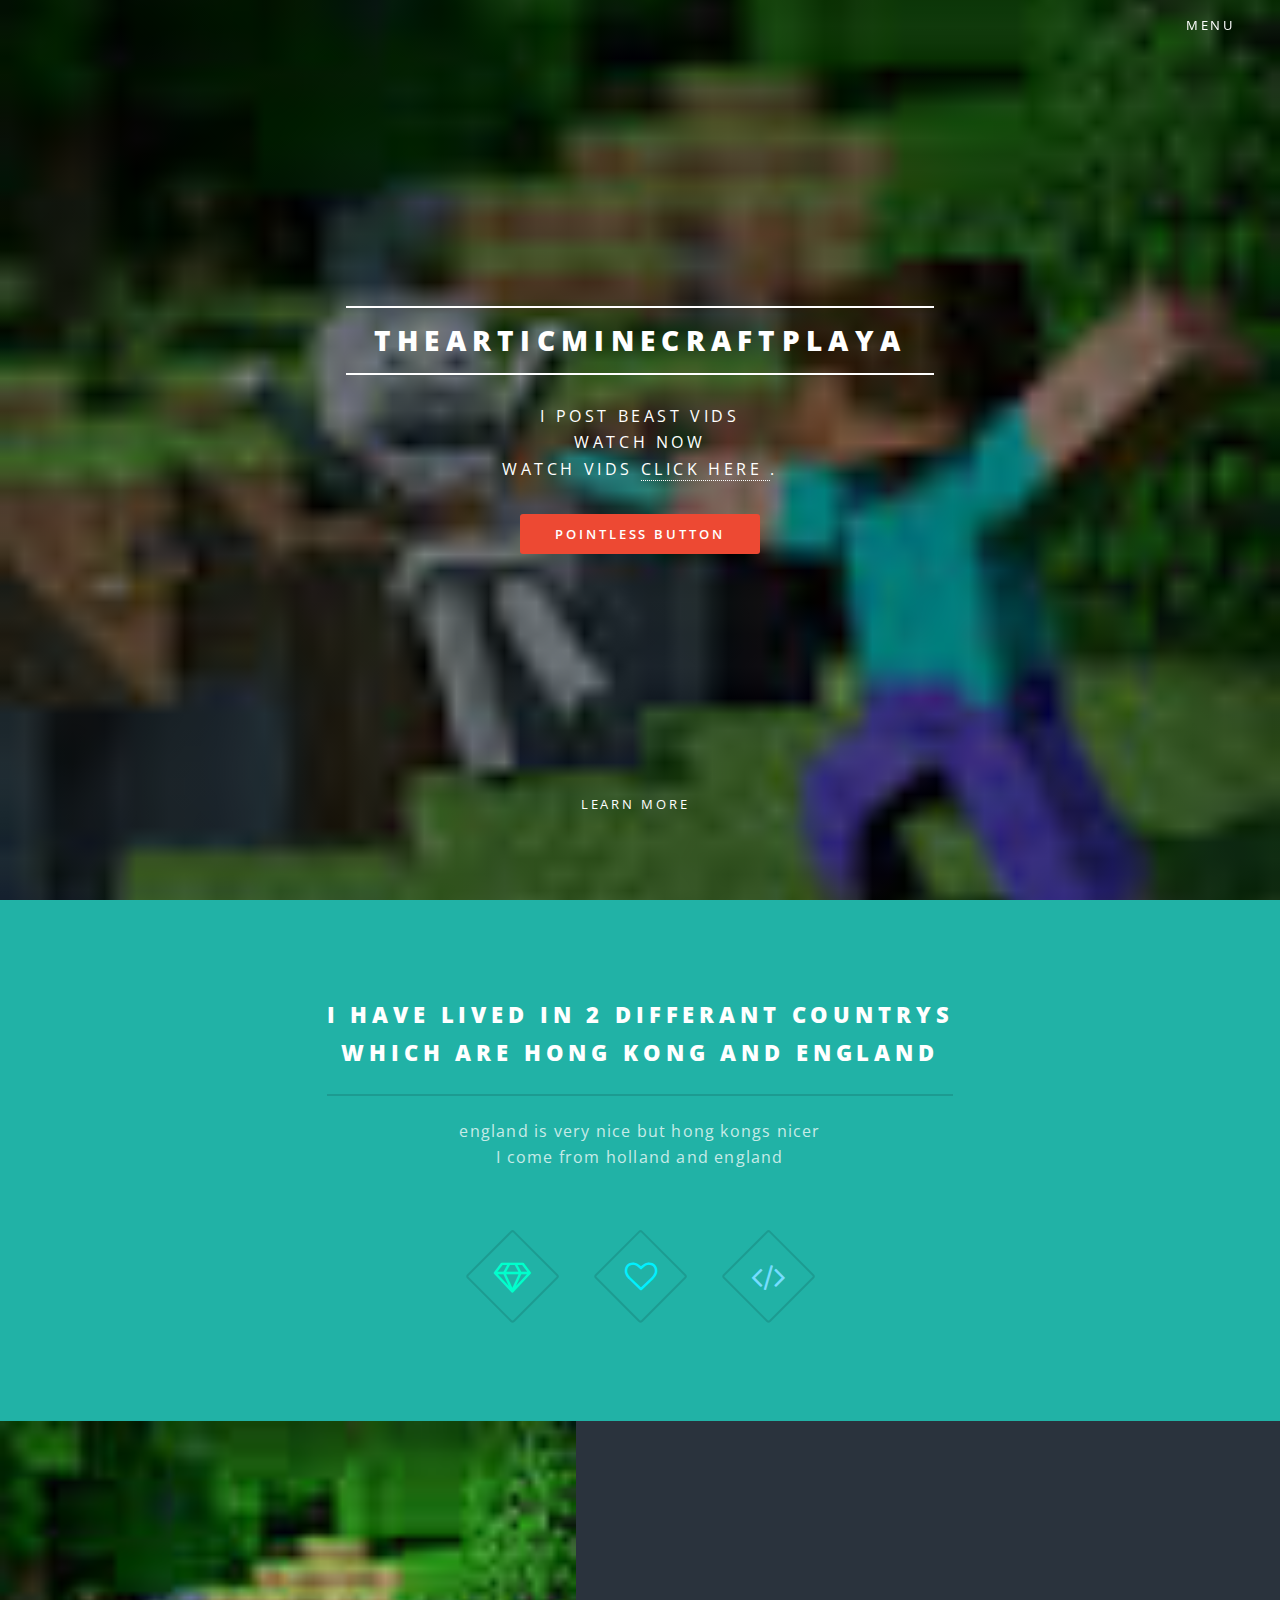
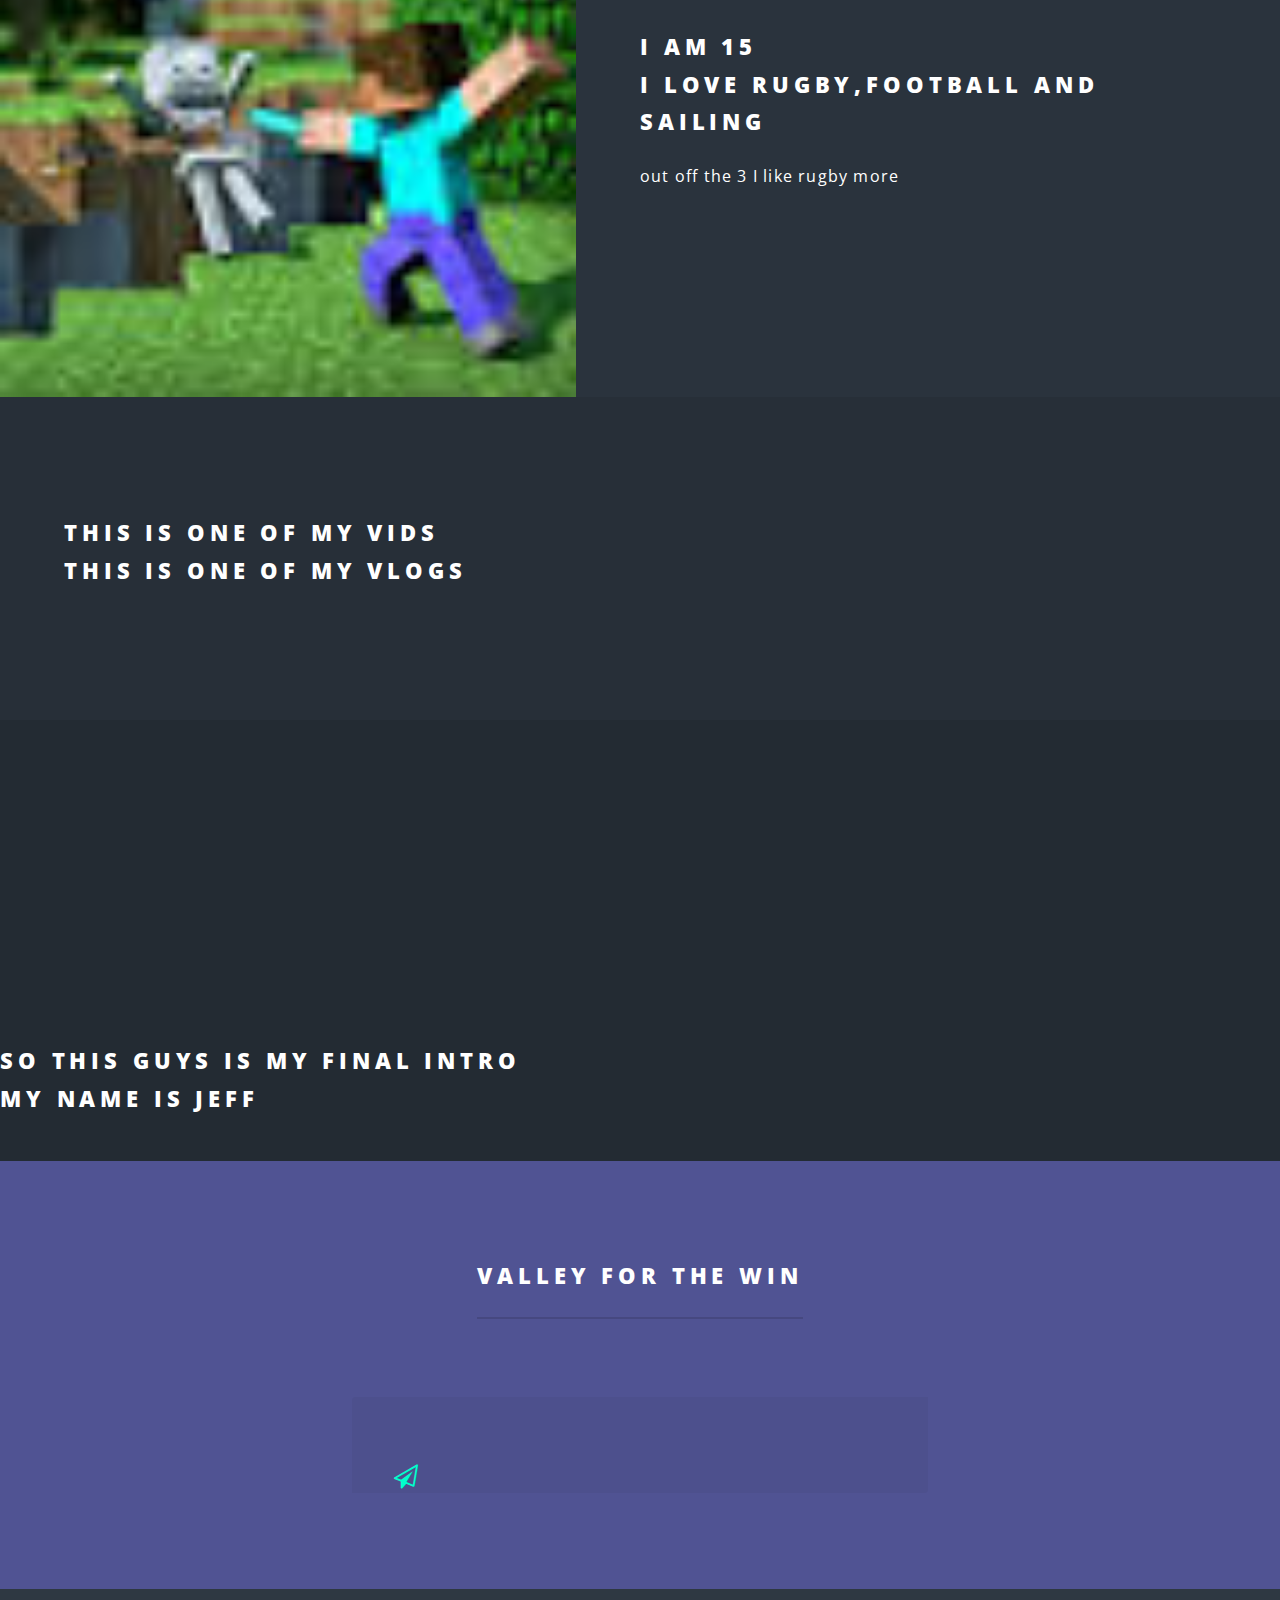
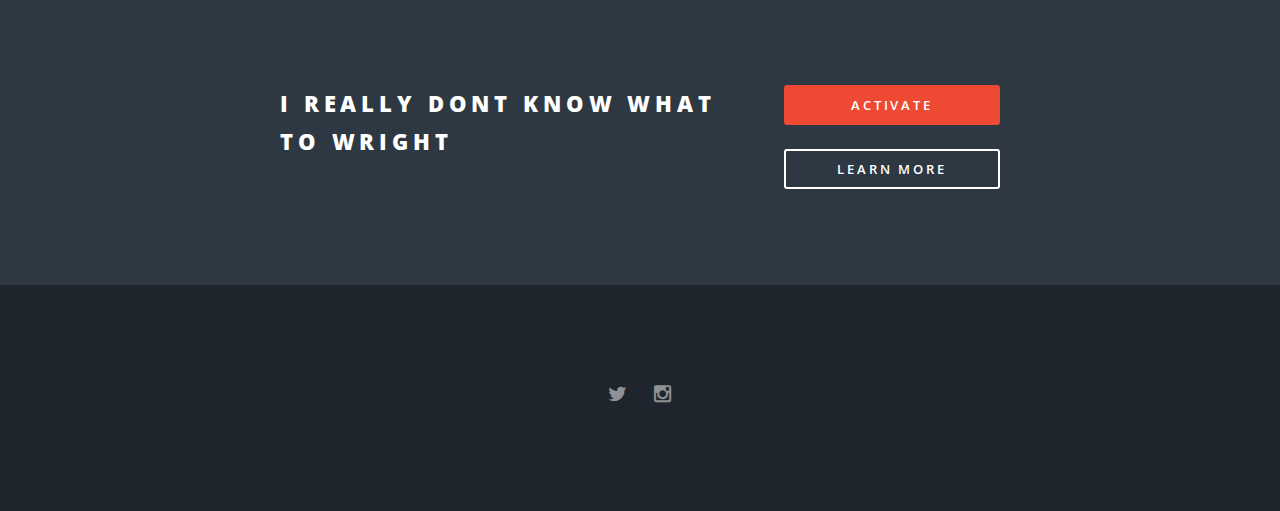
==== index.html @ 902ffef7 "link change" ====
<!DOCTYPE HTML>
<!--
	thearticminecraftplaya by will

-->
<html>
	<head>
		<title>thearticminecraftplaya</title>
		<meta charset="utf-8" />
		<meta name="viewport" content="width=device-width, initial-scale=1" />
		<!--[if lte IE 8]><script src="assets/js/ie/html5shiv.js"></script><![endif]-->
		<link rel="stylesheet" href="assets/css/main.css" />
		<!--[if lte IE 8]><link rel="stylesheet" href="assets/css/ie8.css" /><![endif]-->
		<!--[if lte IE 9]><link rel="stylesheet" href="assets/css/ie9.css" /><![endif]-->
	</head>
	<body class="landing">

		<!-- Page Wrapper -->
			<div id="page-wrapper">

				<!-- Header -->
					<header id="header" class="alt">
						<h1><a href="index.html">Spectral</a></h1>
						<nav id="nav">
							<ul>
								<li class="special">
									<a href="#menu" class="menuToggle"><span>Menu</span></a>
									<div id="menu">
										<ul>
											<li><a href="index.html">Home</a></li>
											<li><a href="generic.html">Generic</a></li>
											<li><a href="elements.html">Elements</a></li>
											<li><a href="#">Sign Up</a></li>
											<li><a href="#">Log In</a></li>
										</ul>
									</div>
								</li>
							</ul>
						</nav>
					</header>

				<!-- Banner -->
					<section id="banner">
						<div class="inner">
							<h2>thearticminecraftplaya</h2>
							<p>I post beast vids<br />
							watch now<br />
							watch vids <a href="https://www.youtube.com/channel/UCMGo0FbVNMgYN9sE5_bAZmQ">click here </a>.</p>
							<ul class="actions">
								<li><a href="#" class="button special">pointless button</a></li>
							</ul>
						</div>
						<a href="#one" class="more scrolly">Learn More</a>
					</section>

				<!-- One -->
					<section id="one" class="wrapper style1 special">
						<div class="inner">
							<header class="major">
								<h2>I have lived in 2 differant countrys<br />
								which are hong kong and england</h2>
								<p>england is very nice but hong kongs nicer <br />
								I come from holland and england</p>
							</header>
							<ul class="icons major">
								<li><span class="icon fa-diamond major style1"><span class="label">Lorem</span></span></li>
								<li><span class="icon fa-heart-o major style2"><span class="label">Ipsum</span></span></li>
								<li><span class="icon fa-code major style3"><span class="label">Dolor</span></span></li>
							</ul>
						</div>
					</section>

				<!-- Two -->
					<section id="two" class="wrapper alt style2">
						<section class="spotlight">
							<div class="image"><img src="images/pic06.jpg" alt="" /></div><div class="content">
								<h2>I am 15<br />
								I love rugby,football and sailing</h2>
								<p>out off the 3 I like rugby more</p>
						</section>
						<section class="spotlight">
							<div class="image"><iframe width="560" height="315" src="https://www.youtube.com/embed/Zq6g_BRCJaE" frameborder="0" allowfullscreen></iframe></div><div class="content">
								<h2> this is one of my vids<br />
							
								<p>this is one of my vlogs</p>
							</div>
						</section>
						<section class="spotlight">
							<div class="image"><iframe width="560" height="315" src="https://www.youtube.com/embed/wgyu66Uv4SI" frameborder="0" allowfullscreen></iframe>
								<h2>so this guys is my final intro<br />
							
								<p>my name is jeff</p>
							</div>
						</section>
					</section>

				<!-- Three -->
					<section id="three" class="wrapper style3 special">
						<div class="inner">
							<header class="major">
								<h2>valley for the win</h2>
								
							</header>
							<ul class="features">
								<li class="icon fa-paper-plane-o">
								
								</li>
							</ul>
						</div>
					</section>

				<!-- CTA -->
					<section id="cta" class="wrapper style4">
						<div class="inner">
							<header>
								<h2>I really dont know what to wright</h2>
								
							</header>
							<ul class="actions vertical">
								<li><a href="https://www.youtube.com/channel/UCMGo0FbVNMgYN9sE5_bAZmQ" class="button fit special">Activate</a></li>
								<li><a href="https://www.youtube.com/channel/UCMGo0FbVNMgYN9sE5_bAZmQ" class="button fit">Learn More</a></li>
							</ul>
						</div>
					</section>

				<!-- Footer -->
					<footer id="footer">
						<ul class="icons">
							<li><a href="https://twitter.com/tamp_william" class="icon fa-twitter"><span class="label">Twitter</span></a></li>
				
							<li><a href="https://instgram.com/willberney10" class="icon fa-instagram"><span class="label">Instagram</span></a></li>
						
						</ul>
						<ul class="copyright">
						
						</ul>
					</footer>

			</div>

		<!-- Scripts -->
			<script src="assets/js/jquery.min.js"></script>
			<script src="assets/js/jquery.scrollex.min.js"></script>
			<script src="assets/js/jquery.scrolly.min.js"></script>
			<script src="assets/js/skel.min.js"></script>
			<script src="assets/js/util.js"></script>
			<!--[if lte IE 8]><script src="assets/js/ie/respond.min.js"></script><![endif]-->
			<script src="assets/js/main.js"></script>

	</body>
</html>
---- assets/css/main.css ----
@import url(font-awesome.min.css);
@import url("http://fonts.googleapis.com/css?family=Open+Sans:400,400italic,600,600italic,800,800italic");

/*
	Spectral by HTML5 UP
	html5up.net | @n33co
	Free for personal and commercial use under the CCA 3.0 license (html5up.net/license)
*/

/* Reset */

	html, body, div, span, applet, object, iframe, h1, h2, h3, h4, h5, h6, p, blockquote, pre, a, abbr, acronym, address, big, cite, code, del, dfn, em, img, ins, kbd, q, s, samp, small, strike, strong, sub, sup, tt, var, b, u, i, center, dl, dt, dd, ol, ul, li, fieldset, form, label, legend, table, caption, tbody, tfoot, thead, tr, th, td, article, aside, canvas, details, embed, figure, figcaption, footer, header, hgroup, menu, nav, output, ruby, section, summary, time, mark, audio, video {
		margin: 0;
		padding: 0;
		border: 0;
		font-size: 100%;
		font: inherit;
		vertical-align: baseline;
	}

	article, aside, details, figcaption, figure, footer, header, hgroup, menu, nav, section {
		display: block;
	}

	body {
		line-height: 1;
	}

	ol, ul {
		list-style: none;
	}

	blockquote, q {
		quotes: none;
	}

	blockquote:before, blockquote:after, q:before, q:after {
		content: '';
		content: none;
	}

	table {
		border-collapse: collapse;
		border-spacing: 0;
	}

	body {
		-webkit-text-size-adjust: none;
	}

/* Box Model */

	*, *:before, *:after {
		-moz-box-sizing: border-box;
		-webkit-box-sizing: border-box;
		box-sizing: border-box;
	}

/* Grid */

	.row {
		border-bottom: solid 1px transparent;
		-moz-box-sizing: border-box;
		-webkit-box-sizing: border-box;
		box-sizing: border-box;
	}

	.row > * {
		float: left;
		-moz-box-sizing: border-box;
		-webkit-box-sizing: border-box;
		box-sizing: border-box;
	}

	.row:after, .row:before {
		content: '';
		display: block;
		clear: both;
		height: 0;
	}

	.row.uniform > * > :first-child {
		margin-top: 0;
	}

	.row.uniform > * > :last-child {
		margin-bottom: 0;
	}

	.row.\30 \25 > * {
		padding: 0 0 0 0em;
	}

	.row.\30 \25 {
		margin: 0 0 -1px 0em;
	}

	.row.uniform.\30 \25 > * {
		padding: 0em 0 0 0em;
	}

	.row.uniform.\30 \25 {
		margin: 0em 0 -1px 0em;
	}

	.row > * {
		padding: 0 0 0 1.5em;
	}

	.row {
		margin: 0 0 -1px -1.5em;
	}

	.row.uniform > * {
		padding: 1.5em 0 0 1.5em;
	}

	.row.uniform {
		margin: -1.5em 0 -1px -1.5em;
	}

	.row.\32 00\25 > * {
		padding: 0 0 0 3em;
	}

	.row.\32 00\25 {
		margin: 0 0 -1px -3em;
	}

	.row.uniform.\32 00\25 > * {
		padding: 3em 0 0 3em;
	}

	.row.uniform.\32 00\25 {
		margin: -3em 0 -1px -3em;
	}

	.row.\31 50\25 > * {
		padding: 0 0 0 2.25em;
	}

	.row.\31 50\25 {
		margin: 0 0 -1px -2.25em;
	}

	.row.uniform.\31 50\25 > * {
		padding: 2.25em 0 0 2.25em;
	}

	.row.uniform.\31 50\25 {
		margin: -2.25em 0 -1px -2.25em;
	}

	.row.\35 0\25 > * {
		padding: 0 0 0 0.75em;
	}

	.row.\35 0\25 {
		margin: 0 0 -1px -0.75em;
	}

	.row.uniform.\35 0\25 > * {
		padding: 0.75em 0 0 0.75em;
	}

	.row.uniform.\35 0\25 {
		margin: -0.75em 0 -1px -0.75em;
	}

	.row.\32 5\25 > * {
		padding: 0 0 0 0.375em;
	}

	.row.\32 5\25 {
		margin: 0 0 -1px -0.375em;
	}

	.row.uniform.\32 5\25 > * {
		padding: 0.375em 0 0 0.375em;
	}

	.row.uniform.\32 5\25 {
		margin: -0.375em 0 -1px -0.375em;
	}

	.\31 2u, .\31 2u\24 {
		width: 100%;
		clear: none;
		margin-left: 0;
	}

	.\31 1u, .\31 1u\24 {
		width: 91.6666666667%;
		clear: none;
		margin-left: 0;
	}

	.\31 0u, .\31 0u\24 {
		width: 83.3333333333%;
		clear: none;
		margin-left: 0;
	}

	.\39 u, .\39 u\24 {
		width: 75%;
		clear: none;
		margin-left: 0;
	}

	.\38 u, .\38 u\24 {
		width: 66.6666666667%;
		clear: none;
		margin-left: 0;
	}

	.\37 u, .\37 u\24 {
		width: 58.3333333333%;
		clear: none;
		margin-left: 0;
	}

	.\36 u, .\36 u\24 {
		width: 50%;
		clear: none;
		margin-left: 0;
	}

	.\35 u, .\35 u\24 {
		width: 41.6666666667%;
		clear: none;
		margin-left: 0;
	}

	.\34 u, .\34 u\24 {
		width: 33.3333333333%;
		clear: none;
		margin-left: 0;
	}

	.\33 u, .\33 u\24 {
		width: 25%;
		clear: none;
		margin-left: 0;
	}

	.\32 u, .\32 u\24 {
		width: 16.6666666667%;
		clear: none;
		margin-left: 0;
	}

	.\31 u, .\31 u\24 {
		width: 8.3333333333%;
		clear: none;
		margin-left: 0;
	}

	.\31 2u\24 + *,
	.\31 1u\24 + *,
	.\31 0u\24 + *,
	.\39 u\24 + *,
	.\38 u\24 + *,
	.\37 u\24 + *,
	.\36 u\24 + *,
	.\35 u\24 + *,
	.\34 u\24 + *,
	.\33 u\24 + *,
	.\32 u\24 + *,
	.\31 u\24 + * {
		clear: left;
	}

	.\-11u {
		margin-left: 91.66667%;
	}

	.\-10u {
		margin-left: 83.33333%;
	}

	.\-9u {
		margin-left: 75%;
	}

	.\-8u {
		margin-left: 66.66667%;
	}

	.\-7u {
		margin-left: 58.33333%;
	}

	.\-6u {
		margin-left: 50%;
	}

	.\-5u {
		margin-left: 41.66667%;
	}

	.\-4u {
		margin-left: 33.33333%;
	}

	.\-3u {
		margin-left: 25%;
	}

	.\-2u {
		margin-left: 16.66667%;
	}

	.\-1u {
		margin-left: 8.33333%;
	}

	@media screen and (max-width: 1680px) {

		.row > * {
			padding: 0 0 0 1.5em;
		}

		.row {
			margin: 0 0 -1px -1.5em;
		}

		.row.uniform > * {
			padding: 1.5em 0 0 1.5em;
		}

		.row.uniform {
			margin: -1.5em 0 -1px -1.5em;
		}

		.row.\32 00\25 > * {
			padding: 0 0 0 3em;
		}

		.row.\32 00\25 {
			margin: 0 0 -1px -3em;
		}

		.row.uniform.\32 00\25 > * {
			padding: 3em 0 0 3em;
		}

		.row.uniform.\32 00\25 {
			margin: -3em 0 -1px -3em;
		}

		.row.\31 50\25 > * {
			padding: 0 0 0 2.25em;
		}

		.row.\31 50\25 {
			margin: 0 0 -1px -2.25em;
		}

		.row.uniform.\31 50\25 > * {
			padding: 2.25em 0 0 2.25em;
		}

		.row.uniform.\31 50\25 {
			margin: -2.25em 0 -1px -2.25em;
		}

		.row.\35 0\25 > * {
			padding: 0 0 0 0.75em;
		}

		.row.\35 0\25 {
			margin: 0 0 -1px -0.75em;
		}

		.row.uniform.\35 0\25 > * {
			padding: 0.75em 0 0 0.75em;
		}

		.row.uniform.\35 0\25 {
			margin: -0.75em 0 -1px -0.75em;
		}

		.row.\32 5\25 > * {
			padding: 0 0 0 0.375em;
		}

		.row.\32 5\25 {
			margin: 0 0 -1px -0.375em;
		}

		.row.uniform.\32 5\25 > * {
			padding: 0.375em 0 0 0.375em;
		}

		.row.uniform.\32 5\25 {
			margin: -0.375em 0 -1px -0.375em;
		}

		.\31 2u\28xlarge\29, .\31 2u\24\28xlarge\29 {
			width: 100%;
			clear: none;
			margin-left: 0;
		}

		.\31 1u\28xlarge\29, .\31 1u\24\28xlarge\29 {
			width: 91.6666666667%;
			clear: none;
			margin-left: 0;
		}

		.\31 0u\28xlarge\29, .\31 0u\24\28xlarge\29 {
			width: 83.3333333333%;
			clear: none;
			margin-left: 0;
		}

		.\39 u\28xlarge\29, .\39 u\24\28xlarge\29 {
			width: 75%;
			clear: none;
			margin-left: 0;
		}

		.\38 u\28xlarge\29, .\38 u\24\28xlarge\29 {
			width: 66.6666666667%;
			clear: none;
			margin-left: 0;
		}

		.\37 u\28xlarge\29, .\37 u\24\28xlarge\29 {
			width: 58.3333333333%;
			clear: none;
			margin-left: 0;
		}

		.\36 u\28xlarge\29, .\36 u\24\28xlarge\29 {
			width: 50%;
			clear: none;
			margin-left: 0;
		}

		.\35 u\28xlarge\29, .\35 u\24\28xlarge\29 {
			width: 41.6666666667%;
			clear: none;
			margin-left: 0;
		}

		.\34 u\28xlarge\29, .\34 u\24\28xlarge\29 {
			width: 33.3333333333%;
			clear: none;
			margin-left: 0;
		}

		.\33 u\28xlarge\29, .\33 u\24\28xlarge\29 {
			width: 25%;
			clear: none;
			margin-left: 0;
		}

		.\32 u\28xlarge\29, .\32 u\24\28xlarge\29 {
			width: 16.6666666667%;
			clear: none;
			margin-left: 0;
		}

		.\31 u\28xlarge\29, .\31 u\24\28xlarge\29 {
			width: 8.3333333333%;
			clear: none;
			margin-left: 0;
		}

		.\31 2u\24\28xlarge\29 + *,
		.\31 1u\24\28xlarge\29 + *,
		.\31 0u\24\28xlarge\29 + *,
		.\39 u\24\28xlarge\29 + *,
		.\38 u\24\28xlarge\29 + *,
		.\37 u\24\28xlarge\29 + *,
		.\36 u\24\28xlarge\29 + *,
		.\35 u\24\28xlarge\29 + *,
		.\34 u\24\28xlarge\29 + *,
		.\33 u\24\28xlarge\29 + *,
		.\32 u\24\28xlarge\29 + *,
		.\31 u\24\28xlarge\29 + * {
			clear: left;
		}

		.\-11u\28xlarge\29 {
			margin-left: 91.66667%;
		}

		.\-10u\28xlarge\29 {
			margin-left: 83.33333%;
		}

		.\-9u\28xlarge\29 {
			margin-left: 75%;
		}

		.\-8u\28xlarge\29 {
			margin-left: 66.66667%;
		}

		.\-7u\28xlarge\29 {
			margin-left: 58.33333%;
		}

		.\-6u\28xlarge\29 {
			margin-left: 50%;
		}

		.\-5u\28xlarge\29 {
			margin-left: 41.66667%;
		}

		.\-4u\28xlarge\29 {
			margin-left: 33.33333%;
		}

		.\-3u\28xlarge\29 {
			margin-left: 25%;
		}

		.\-2u\28xlarge\29 {
			margin-left: 16.66667%;
		}

		.\-1u\28xlarge\29 {
			margin-left: 8.33333%;
		}

	}

	@media screen and (max-width: 1280px) {

		.row > * {
			padding: 0 0 0 1.5em;
		}

		.row {
			margin: 0 0 -1px -1.5em;
		}

		.row.uniform > * {
			padding: 1.5em 0 0 1.5em;
		}

		.row.uniform {
			margin: -1.5em 0 -1px -1.5em;
		}

		.row.\32 00\25 > * {
			padding: 0 0 0 3em;
		}

		.row.\32 00\25 {
			margin: 0 0 -1px -3em;
		}

		.row.uniform.\32 00\25 > * {
			padding: 3em 0 0 3em;
		}

		.row.uniform.\32 00\25 {
			margin: -3em 0 -1px -3em;
		}

		.row.\31 50\25 > * {
			padding: 0 0 0 2.25em;
		}

		.row.\31 50\25 {
			margin: 0 0 -1px -2.25em;
		}

		.row.uniform.\31 50\25 > * {
			padding: 2.25em 0 0 2.25em;
		}

		.row.uniform.\31 50\25 {
			margin: -2.25em 0 -1px -2.25em;
		}

		.row.\35 0\25 > * {
			padding: 0 0 0 0.75em;
		}

		.row.\35 0\25 {
			margin: 0 0 -1px -0.75em;
		}

		.row.uniform.\35 0\25 > * {
			padding: 0.75em 0 0 0.75em;
		}

		.row.uniform.\35 0\25 {
			margin: -0.75em 0 -1px -0.75em;
		}

		.row.\32 5\25 > * {
			padding: 0 0 0 0.375em;
		}

		.row.\32 5\25 {
			margin: 0 0 -1px -0.375em;
		}

		.row.uniform.\32 5\25 > * {
			padding: 0.375em 0 0 0.375em;
		}

		.row.uniform.\32 5\25 {
			margin: -0.375em 0 -1px -0.375em;
		}

		.\31 2u\28large\29, .\31 2u\24\28large\29 {
			width: 100%;
			clear: none;
			margin-left: 0;
		}

		.\31 1u\28large\29, .\31 1u\24\28large\29 {
			width: 91.6666666667%;
			clear: none;
			margin-left: 0;
		}

		.\31 0u\28large\29, .\31 0u\24\28large\29 {
			width: 83.3333333333%;
			clear: none;
			margin-left: 0;
		}

		.\39 u\28large\29, .\39 u\24\28large\29 {
			width: 75%;
			clear: none;
			margin-left: 0;
		}

		.\38 u\28large\29, .\38 u\24\28large\29 {
			width: 66.6666666667%;
			clear: none;
			margin-left: 0;
		}

		.\37 u\28large\29, .\37 u\24\28large\29 {
			width: 58.3333333333%;
			clear: none;
			margin-left: 0;
		}

		.\36 u\28large\29, .\36 u\24\28large\29 {
			width: 50%;
			clear: none;
			margin-left: 0;
		}

		.\35 u\28large\29, .\35 u\24\28large\29 {
			width: 41.6666666667%;
			clear: none;
			margin-left: 0;
		}

		.\34 u\28large\29, .\34 u\24\28large\29 {
			width: 33.3333333333%;
			clear: none;
			margin-left: 0;
		}

		.\33 u\28large\29, .\33 u\24\28large\29 {
			width: 25%;
			clear: none;
			margin-left: 0;
		}

		.\32 u\28large\29, .\32 u\24\28large\29 {
			width: 16.6666666667%;
			clear: none;
			margin-left: 0;
		}

		.\31 u\28large\29, .\31 u\24\28large\29 {
			width: 8.3333333333%;
			clear: none;
			margin-left: 0;
		}

		.\31 2u\24\28large\29 + *,
		.\31 1u\24\28large\29 + *,
		.\31 0u\24\28large\29 + *,
		.\39 u\24\28large\29 + *,
		.\38 u\24\28large\29 + *,
		.\37 u\24\28large\29 + *,
		.\36 u\24\28large\29 + *,
		.\35 u\24\28large\29 + *,
		.\34 u\24\28large\29 + *,
		.\33 u\24\28large\29 + *,
		.\32 u\24\28large\29 + *,
		.\31 u\24\28large\29 + * {
			clear: left;
		}

		.\-11u\28large\29 {
			margin-left: 91.66667%;
		}

		.\-10u\28large\29 {
			margin-left: 83.33333%;
		}

		.\-9u\28large\29 {
			margin-left: 75%;
		}

		.\-8u\28large\29 {
			margin-left: 66.66667%;
		}

		.\-7u\28large\29 {
			margin-left: 58.33333%;
		}

		.\-6u\28large\29 {
			margin-left: 50%;
		}

		.\-5u\28large\29 {
			margin-left: 41.66667%;
		}

		.\-4u\28large\29 {
			margin-left: 33.33333%;
		}

		.\-3u\28large\29 {
			margin-left: 25%;
		}

		.\-2u\28large\29 {
			margin-left: 16.66667%;
		}

		.\-1u\28large\29 {
			margin-left: 8.33333%;
		}

	}

	@media screen and (max-width: 980px) {

		.row > * {
			padding: 0 0 0 1.5em;
		}

		.row {
			margin: 0 0 -1px -1.5em;
		}

		.row.uniform > * {
			padding: 1.5em 0 0 1.5em;
		}

		.row.uniform {
			margin: -1.5em 0 -1px -1.5em;
		}

		.row.\32 00\25 > * {
			padding: 0 0 0 3em;
		}

		.row.\32 00\25 {
			margin: 0 0 -1px -3em;
		}

		.row.uniform.\32 00\25 > * {
			padding: 3em 0 0 3em;
		}

		.row.uniform.\32 00\25 {
			margin: -3em 0 -1px -3em;
		}

		.row.\31 50\25 > * {
			padding: 0 0 0 2.25em;
		}

		.row.\31 50\25 {
			margin: 0 0 -1px -2.25em;
		}

		.row.uniform.\31 50\25 > * {
			padding: 2.25em 0 0 2.25em;
		}

		.row.uniform.\31 50\25 {
			margin: -2.25em 0 -1px -2.25em;
		}

		.row.\35 0\25 > * {
			padding: 0 0 0 0.75em;
		}

		.row.\35 0\25 {
			margin: 0 0 -1px -0.75em;
		}

		.row.uniform.\35 0\25 > * {
			padding: 0.75em 0 0 0.75em;
		}

		.row.uniform.\35 0\25 {
			margin: -0.75em 0 -1px -0.75em;
		}

		.row.\32 5\25 > * {
			padding: 0 0 0 0.375em;
		}

		.row.\32 5\25 {
			margin: 0 0 -1px -0.375em;
		}

		.row.uniform.\32 5\25 > * {
			padding: 0.375em 0 0 0.375em;
		}

		.row.uniform.\32 5\25 {
			margin: -0.375em 0 -1px -0.375em;
		}

		.\31 2u\28medium\29, .\31 2u\24\28medium\29 {
			width: 100%;
			clear: none;
			margin-left: 0;
		}

		.\31 1u\28medium\29, .\31 1u\24\28medium\29 {
			width: 91.6666666667%;
			clear: none;
			margin-left: 0;
		}

		.\31 0u\28medium\29, .\31 0u\24\28medium\29 {
			width: 83.3333333333%;
			clear: none;
			margin-left: 0;
		}

		.\39 u\28medium\29, .\39 u\24\28medium\29 {
			width: 75%;
			clear: none;
			margin-left: 0;
		}

		.\38 u\28medium\29, .\38 u\24\28medium\29 {
			width: 66.6666666667%;
			clear: none;
			margin-left: 0;
		}

		.\37 u\28medium\29, .\37 u\24\28medium\29 {
			width: 58.3333333333%;
			clear: none;
			margin-left: 0;
		}

		.\36 u\28medium\29, .\36 u\24\28medium\29 {
			width: 50%;
			clear: none;
			margin-left: 0;
		}

		.\35 u\28medium\29, .\35 u\24\28medium\29 {
			width: 41.6666666667%;
			clear: none;
			margin-left: 0;
		}

		.\34 u\28medium\29, .\34 u\24\28medium\29 {
			width: 33.3333333333%;
			clear: none;
			margin-left: 0;
		}

		.\33 u\28medium\29, .\33 u\24\28medium\29 {
			width: 25%;
			clear: none;
			margin-left: 0;
		}

		.\32 u\28medium\29, .\32 u\24\28medium\29 {
			width: 16.6666666667%;
			clear: none;
			margin-left: 0;
		}

		.\31 u\28medium\29, .\31 u\24\28medium\29 {
			width: 8.3333333333%;
			clear: none;
			margin-left: 0;
		}

		.\31 2u\24\28medium\29 + *,
		.\31 1u\24\28medium\29 + *,
		.\31 0u\24\28medium\29 + *,
		.\39 u\24\28medium\29 + *,
		.\38 u\24\28medium\29 + *,
		.\37 u\24\28medium\29 + *,
		.\36 u\24\28medium\29 + *,
		.\35 u\24\28medium\29 + *,
		.\34 u\24\28medium\29 + *,
		.\33 u\24\28medium\29 + *,
		.\32 u\24\28medium\29 + *,
		.\31 u\24\28medium\29 + * {
			clear: left;
		}

		.\-11u\28medium\29 {
			margin-left: 91.66667%;
		}

		.\-10u\28medium\29 {
			margin-left: 83.33333%;
		}

		.\-9u\28medium\29 {
			margin-left: 75%;
		}

		.\-8u\28medium\29 {
			margin-left: 66.66667%;
		}

		.\-7u\28medium\29 {
			margin-left: 58.33333%;
		}

		.\-6u\28medium\29 {
			margin-left: 50%;
		}

		.\-5u\28medium\29 {
			margin-left: 41.66667%;
		}

		.\-4u\28medium\29 {
			margin-left: 33.33333%;
		}

		.\-3u\28medium\29 {
			margin-left: 25%;
		}

		.\-2u\28medium\29 {
			margin-left: 16.66667%;
		}

		.\-1u\28medium\29 {
			margin-left: 8.33333%;
		}

	}

	@media screen and (max-width: 736px) {

		.row > * {
			padding: 0 0 0 1.5em;
		}

		.row {
			margin: 0 0 -1px -1.5em;
		}

		.row.uniform > * {
			padding: 1.5em 0 0 1.5em;
		}

		.row.uniform {
			margin: -1.5em 0 -1px -1.5em;
		}

		.row.\32 00\25 > * {
			padding: 0 0 0 3em;
		}

		.row.\32 00\25 {
			margin: 0 0 -1px -3em;
		}

		.row.uniform.\32 00\25 > * {
			padding: 3em 0 0 3em;
		}

		.row.uniform.\32 00\25 {
			margin: -3em 0 -1px -3em;
		}

		.row.\31 50\25 > * {
			padding: 0 0 0 2.25em;
		}

		.row.\31 50\25 {
			margin: 0 0 -1px -2.25em;
		}

		.row.uniform.\31 50\25 > * {
			padding: 2.25em 0 0 2.25em;
		}

		.row.uniform.\31 50\25 {
			margin: -2.25em 0 -1px -2.25em;
		}

		.row.\35 0\25 > * {
			padding: 0 0 0 0.75em;
		}

		.row.\35 0\25 {
			margin: 0 0 -1px -0.75em;
		}

		.row.uniform.\35 0\25 > * {
			padding: 0.75em 0 0 0.75em;
		}

		.row.uniform.\35 0\25 {
			margin: -0.75em 0 -1px -0.75em;
		}

		.row.\32 5\25 > * {
			padding: 0 0 0 0.375em;
		}

		.row.\32 5\25 {
			margin: 0 0 -1px -0.375em;
		}

		.row.uniform.\32 5\25 > * {
			padding: 0.375em 0 0 0.375em;
		}

		.row.uniform.\32 5\25 {
			margin: -0.375em 0 -1px -0.375em;
		}

		.\31 2u\28small\29, .\31 2u\24\28small\29 {
			width: 100%;
			clear: none;
			margin-left: 0;
		}

		.\31 1u\28small\29, .\31 1u\24\28small\29 {
			width: 91.6666666667%;
			clear: none;
			margin-left: 0;
		}

		.\31 0u\28small\29, .\31 0u\24\28small\29 {
			width: 83.3333333333%;
			clear: none;
			margin-left: 0;
		}

		.\39 u\28small\29, .\39 u\24\28small\29 {
			width: 75%;
			clear: none;
			margin-left: 0;
		}

		.\38 u\28small\29, .\38 u\24\28small\29 {
			width: 66.6666666667%;
			clear: none;
			margin-left: 0;
		}

		.\37 u\28small\29, .\37 u\24\28small\29 {
			width: 58.3333333333%;
			clear: none;
			margin-left: 0;
		}

		.\36 u\28small\29, .\36 u\24\28small\29 {
			width: 50%;
			clear: none;
			margin-left: 0;
		}

		.\35 u\28small\29, .\35 u\24\28small\29 {
			width: 41.6666666667%;
			clear: none;
			margin-left: 0;
		}

		.\34 u\28small\29, .\34 u\24\28small\29 {
			width: 33.3333333333%;
			clear: none;
			margin-left: 0;
		}

		.\33 u\28small\29, .\33 u\24\28small\29 {
			width: 25%;
			clear: none;
			margin-left: 0;
		}

		.\32 u\28small\29, .\32 u\24\28small\29 {
			width: 16.6666666667%;
			clear: none;
			margin-left: 0;
		}

		.\31 u\28small\29, .\31 u\24\28small\29 {
			width: 8.3333333333%;
			clear: none;
			margin-left: 0;
		}

		.\31 2u\24\28small\29 + *,
		.\31 1u\24\28small\29 + *,
		.\31 0u\24\28small\29 + *,
		.\39 u\24\28small\29 + *,
		.\38 u\24\28small\29 + *,
		.\37 u\24\28small\29 + *,
		.\36 u\24\28small\29 + *,
		.\35 u\24\28small\29 + *,
		.\34 u\24\28small\29 + *,
		.\33 u\24\28small\29 + *,
		.\32 u\24\28small\29 + *,
		.\31 u\24\28small\29 + * {
			clear: left;
		}

		.\-11u\28small\29 {
			margin-left: 91.66667%;
		}

		.\-10u\28small\29 {
			margin-left: 83.33333%;
		}

		.\-9u\28small\29 {
			margin-left: 75%;
		}

		.\-8u\28small\29 {
			margin-left: 66.66667%;
		}

		.\-7u\28small\29 {
			margin-left: 58.33333%;
		}

		.\-6u\28small\29 {
			margin-left: 50%;
		}

		.\-5u\28small\29 {
			margin-left: 41.66667%;
		}

		.\-4u\28small\29 {
			margin-left: 33.33333%;
		}

		.\-3u\28small\29 {
			margin-left: 25%;
		}

		.\-2u\28small\29 {
			margin-left: 16.66667%;
		}

		.\-1u\28small\29 {
			margin-left: 8.33333%;
		}

	}

	@media screen and (max-width: 480px) {

		.row > * {
			padding: 0 0 0 1.5em;
		}

		.row {
			margin: 0 0 -1px -1.5em;
		}

		.row.uniform > * {
			padding: 1.5em 0 0 1.5em;
		}

		.row.uniform {
			margin: -1.5em 0 -1px -1.5em;
		}

		.row.\32 00\25 > * {
			padding: 0 0 0 3em;
		}

		.row.\32 00\25 {
			margin: 0 0 -1px -3em;
		}

		.row.uniform.\32 00\25 > * {
			padding: 3em 0 0 3em;
		}

		.row.uniform.\32 00\25 {
			margin: -3em 0 -1px -3em;
		}

		.row.\31 50\25 > * {
			padding: 0 0 0 2.25em;
		}

		.row.\31 50\25 {
			margin: 0 0 -1px -2.25em;
		}

		.row.uniform.\31 50\25 > * {
			padding: 2.25em 0 0 2.25em;
		}

		.row.uniform.\31 50\25 {
			margin: -2.25em 0 -1px -2.25em;
		}

		.row.\35 0\25 > * {
			padding: 0 0 0 0.75em;
		}

		.row.\35 0\25 {
			margin: 0 0 -1px -0.75em;
		}

		.row.uniform.\35 0\25 > * {
			padding: 0.75em 0 0 0.75em;
		}

		.row.uniform.\35 0\25 {
			margin: -0.75em 0 -1px -0.75em;
		}

		.row.\32 5\25 > * {
			padding: 0 0 0 0.375em;
		}

		.row.\32 5\25 {
			margin: 0 0 -1px -0.375em;
		}

		.row.uniform.\32 5\25 > * {
			padding: 0.375em 0 0 0.375em;
		}

		.row.uniform.\32 5\25 {
			margin: -0.375em 0 -1px -0.375em;
		}

		.\31 2u\28xsmall\29, .\31 2u\24\28xsmall\29 {
			width: 100%;
			clear: none;
			margin-left: 0;
		}

		.\31 1u\28xsmall\29, .\31 1u\24\28xsmall\29 {
			width: 91.6666666667%;
			clear: none;
			margin-left: 0;
		}

		.\31 0u\28xsmall\29, .\31 0u\24\28xsmall\29 {
			width: 83.3333333333%;
			clear: none;
			margin-left: 0;
		}

		.\39 u\28xsmall\29, .\39 u\24\28xsmall\29 {
			width: 75%;
			clear: none;
			margin-left: 0;
		}

		.\38 u\28xsmall\29, .\38 u\24\28xsmall\29 {
			width: 66.6666666667%;
			clear: none;
			margin-left: 0;
		}

		.\37 u\28xsmall\29, .\37 u\24\28xsmall\29 {
			width: 58.3333333333%;
			clear: none;
			margin-left: 0;
		}

		.\36 u\28xsmall\29, .\36 u\24\28xsmall\29 {
			width: 50%;
			clear: none;
			margin-left: 0;
		}

		.\35 u\28xsmall\29, .\35 u\24\28xsmall\29 {
			width: 41.6666666667%;
			clear: none;
			margin-left: 0;
		}

		.\34 u\28xsmall\29, .\34 u\24\28xsmall\29 {
			width: 33.3333333333%;
			clear: none;
			margin-left: 0;
		}

		.\33 u\28xsmall\29, .\33 u\24\28xsmall\29 {
			width: 25%;
			clear: none;
			margin-left: 0;
		}

		.\32 u\28xsmall\29, .\32 u\24\28xsmall\29 {
			width: 16.6666666667%;
			clear: none;
			margin-left: 0;
		}

		.\31 u\28xsmall\29, .\31 u\24\28xsmall\29 {
			width: 8.3333333333%;
			clear: none;
			margin-left: 0;
		}

		.\31 2u\24\28xsmall\29 + *,
		.\31 1u\24\28xsmall\29 + *,
		.\31 0u\24\28xsmall\29 + *,
		.\39 u\24\28xsmall\29 + *,
		.\38 u\24\28xsmall\29 + *,
		.\37 u\24\28xsmall\29 + *,
		.\36 u\24\28xsmall\29 + *,
		.\35 u\24\28xsmall\29 + *,
		.\34 u\24\28xsmall\29 + *,
		.\33 u\24\28xsmall\29 + *,
		.\32 u\24\28xsmall\29 + *,
		.\31 u\24\28xsmall\29 + * {
			clear: left;
		}

		.\-11u\28xsmall\29 {
			margin-left: 91.66667%;
		}

		.\-10u\28xsmall\29 {
			margin-left: 83.33333%;
		}

		.\-9u\28xsmall\29 {
			margin-left: 75%;
		}

		.\-8u\28xsmall\29 {
			margin-left: 66.66667%;
		}

		.\-7u\28xsmall\29 {
			margin-left: 58.33333%;
		}

		.\-6u\28xsmall\29 {
			margin-left: 50%;
		}

		.\-5u\28xsmall\29 {
			margin-left: 41.66667%;
		}

		.\-4u\28xsmall\29 {
			margin-left: 33.33333%;
		}

		.\-3u\28xsmall\29 {
			margin-left: 25%;
		}

		.\-2u\28xsmall\29 {
			margin-left: 16.66667%;
		}

		.\-1u\28xsmall\29 {
			margin-left: 8.33333%;
		}

	}

/* Basic */

	@-ms-viewport {
		width: device-width;
	}

	body {
		background: #2e3842;
	}

		body.is-loading *, body.is-loading *:before, body.is-loading *:after {
			-moz-animation: none !important;
			-webkit-animation: none !important;
			-ms-animation: none !important;
			animation: none !important;
			-moz-transition: none !important;
			-webkit-transition: none !important;
			-ms-transition: none !important;
			transition: none !important;
		}

	body, input, select, textarea {
		color: #fff;
		font-family: "Open Sans", Helvetica, sans-serif;
		font-size: 15pt;
		font-weight: 400;
		letter-spacing: 0.075em;
		line-height: 1.65em;
	}

		@media screen and (max-width: 1680px) {

			body, input, select, textarea {
				font-size: 13pt;
			}

		}

		@media screen and (max-width: 1280px) {

			body, input, select, textarea {
				font-size: 12pt;
			}

		}

		@media screen and (max-width: 736px) {

			body, input, select, textarea {
				font-size: 11pt;
				letter-spacing: 0.0375em;
			}

		}

	a {
		-moz-transition: color 0.2s ease, border-bottom-color 0.2s ease;
		-webkit-transition: color 0.2s ease, border-bottom-color 0.2s ease;
		-ms-transition: color 0.2s ease, border-bottom-color 0.2s ease;
		transition: color 0.2s ease, border-bottom-color 0.2s ease;
		border-bottom: dotted 1px;
		color: inherit;
		text-decoration: none;
	}

		a:hover {
			border-bottom-color: transparent;
		}

	strong, b {
		color: #fff;
		font-weight: 600;
	}

	em, i {
		font-style: italic;
	}

	p {
		margin: 0 0 2em 0;
	}

	h1, h2, h3, h4, h5, h6 {
		color: #fff;
		font-weight: 800;
		letter-spacing: 0.225em;
		line-height: 1em;
		margin: 0 0 1em 0;
		text-transform: uppercase;
	}

		h1 a, h2 a, h3 a, h4 a, h5 a, h6 a {
			color: inherit;
			text-decoration: none;
		}

	h2 {
		font-size: 1.35em;
		line-height: 1.75em;
	}

		@media screen and (max-width: 736px) {

			h2 {
				font-size: 1.1em;
				line-height: 1.65em;
			}

		}

	h3 {
		font-size: 1.15em;
		line-height: 1.75em;
	}

		@media screen and (max-width: 736px) {

			h3 {
				font-size: 1em;
				line-height: 1.65em;
			}

		}

	h4 {
		font-size: 1em;
		line-height: 1.5em;
	}

	h5 {
		font-size: 0.8em;
		line-height: 1.5em;
	}

	h6 {
		font-size: 0.7em;
		line-height: 1.5em;
	}

	sub {
		font-size: 0.8em;
		position: relative;
		top: 0.5em;
	}

	sup {
		font-size: 0.8em;
		position: relative;
		top: -0.5em;
	}

	hr {
		border: 0;
		border-bottom: solid 2px #fff;
		margin: 3em 0;
	}

		hr.major {
			margin: 4.5em 0;
		}

	blockquote {
		border-left: solid 4px #fff;
		font-style: italic;
		margin: 0 0 2em 0;
		padding: 0.5em 0 0.5em 2em;
	}

	code {
		background: rgba(144, 144, 144, 0.25);
		border-radius: 3px;
		font-family: "Courier New", monospace;
		font-size: 0.9em;
		letter-spacing: 0;
		margin: 0 0.25em;
		padding: 0.25em 0.65em;
	}

	pre {
		-webkit-overflow-scrolling: touch;
		font-family: "Courier New", monospace;
		font-size: 0.9em;
		margin: 0 0 2em 0;
	}

		pre code {
			display: block;
			line-height: 1.75em;
			padding: 1em 1.5em;
			overflow-x: auto;
		}

	.align-left {
		text-align: left;
	}

	.align-center {
		text-align: center;
	}

	.align-right {
		text-align: right;
	}

/* Section/Article */

	section.special, article.special {
		text-align: center;
	}

	header p {
		color: rgba(255, 255, 255, 0.5);
		position: relative;
		top: -0.25em;
	}

	header h3 + p {
		font-size: 1.1em;
	}

	header h4 + p,
	header h5 + p,
	header h6 + p {
		font-size: 0.9em;
	}

	header.major {
		margin: 0 0 3.5em 0;
	}

		header.major h2, header.major h3, header.major h4, header.major h5, header.major h6 {
			border-bottom: solid 2px #fff;
			display: inline-block;
			padding-bottom: 1em;
			position: relative;
		}

			header.major h2:after, header.major h3:after, header.major h4:after, header.major h5:after, header.major h6:after {
				content: '';
				display: block;
				height: 1px;
			}

		header.major p {
			color: #fff;
			top: 0;
		}

		@media screen and (max-width: 736px) {

			header.major {
				margin: 0 0 2em 0;
			}

		}

	@media screen and (max-width: 980px) {

		header br {
			display: none;
		}

	}

/* Form */

	form {
		margin: 0 0 2em 0;
	}

	label {
		color: #fff;
		display: block;
		font-size: 0.9em;
		font-weight: 600;
		margin: 0 0 1em 0;
	}

	input[type="text"],
	input[type="password"],
	input[type="email"],
	select,
	textarea {
		-moz-appearance: none;
		-webkit-appearance: none;
		-ms-appearance: none;
		appearance: none;
		background: rgba(144, 144, 144, 0.25);
		border-radius: 3px;
		border: none;
		color: inherit;
		display: block;
		outline: 0;
		padding: 0 1em;
		text-decoration: none;
		width: 100%;
	}

		input[type="text"]:invalid,
		input[type="password"]:invalid,
		input[type="email"]:invalid,
		select:invalid,
		textarea:invalid {
			box-shadow: none;
		}

		input[type="text"]:focus,
		input[type="password"]:focus,
		input[type="email"]:focus,
		select:focus,
		textarea:focus {
			box-shadow: 0 0 0 2px #21b2a6;
		}

	.select-wrapper {
		text-decoration: none;
		display: block;
		position: relative;
	}

		.select-wrapper:before {
			-moz-osx-font-smoothing: grayscale;
			-webkit-font-smoothing: antialiased;
			font-family: FontAwesome;
			font-style: normal;
			font-weight: normal;
			text-transform: none !important;
		}

		.select-wrapper:before {
			-moz-pointer-events: none;
			-webkit-pointer-events: none;
			-ms-pointer-events: none;
			pointer-events: none;
			color: #fff;
			content: '\f078';
			display: block;
			height: 2.75em;
			line-height: 2.75em;
			position: absolute;
			right: 0;
			text-align: center;
			top: 0;
			width: 2.75em;
		}

		.select-wrapper select::-ms-expand {
			display: none;
		}

	input[type="text"],
	input[type="password"],
	input[type="email"],
	select {
		height: 2.75em;
	}

	textarea {
		padding: 0.75em 1em;
	}

	input[type="checkbox"],
	input[type="radio"] {
		-moz-appearance: none;
		-webkit-appearance: none;
		-ms-appearance: none;
		appearance: none;
		display: block;
		float: left;
		margin-right: -2em;
		opacity: 0;
		width: 1em;
		z-index: -1;
	}

		input[type="checkbox"] + label,
		input[type="radio"] + label {
			text-decoration: none;
			color: #fff;
			cursor: pointer;
			display: inline-block;
			font-size: 1em;
			font-weight: 400;
			padding-left: 2.4em;
			padding-right: 0.75em;
			position: relative;
		}

			input[type="checkbox"] + label:before,
			input[type="radio"] + label:before {
				-moz-osx-font-smoothing: grayscale;
				-webkit-font-smoothing: antialiased;
				font-family: FontAwesome;
				font-style: normal;
				font-weight: normal;
				text-transform: none !important;
			}

			input[type="checkbox"] + label:before,
			input[type="radio"] + label:before {
				background: rgba(144, 144, 144, 0.25);
				border-radius: 3px;
				content: '';
				display: inline-block;
				height: 1.65em;
				left: 0;
				line-height: 1.58125em;
				position: absolute;
				text-align: center;
				top: 0;
				width: 1.65em;
			}

		input[type="checkbox"]:checked + label:before,
		input[type="radio"]:checked + label:before {
			background: #2e3842;
			color: #fff;
			content: '\f00c';
		}

		input[type="checkbox"]:focus + label:before,
		input[type="radio"]:focus + label:before {
			box-shadow: 0 0 0 2px #21b2a6;
		}

	input[type="checkbox"] + label:before {
		border-radius: 3px;
	}

	input[type="radio"] + label:before {
		border-radius: 100%;
	}

	::-webkit-input-placeholder {
		color: rgba(255, 255, 255, 0.5) !important;
		opacity: 1.0;
	}

	:-moz-placeholder {
		color: rgba(255, 255, 255, 0.5) !important;
		opacity: 1.0;
	}

	::-moz-placeholder {
		color: rgba(255, 255, 255, 0.5) !important;
		opacity: 1.0;
	}

	:-ms-input-placeholder {
		color: rgba(255, 255, 255, 0.5) !important;
		opacity: 1.0;
	}

	.formerize-placeholder {
		color: rgba(255, 255, 255, 0.5) !important;
		opacity: 1.0;
	}

/* Box */

	.box {
		border-radius: 3px;
		border: solid 2px #fff;
		margin-bottom: 2em;
		padding: 1.5em;
	}

		.box > :last-child,
		.box > :last-child > :last-child,
		.box > :last-child > :last-child > :last-child {
			margin-bottom: 0;
		}

		.box.alt {
			border: 0;
			border-radius: 0;
			padding: 0;
		}

/* Icon */

	.icon {
		text-decoration: none;
		border-bottom: none;
		position: relative;
	}

		.icon:before {
			-moz-osx-font-smoothing: grayscale;
			-webkit-font-smoothing: antialiased;
			font-family: FontAwesome;
			font-style: normal;
			font-weight: normal;
			text-transform: none !important;
		}

		.icon > .label {
			display: none;
		}

		.icon.major {
			-moz-transform: rotate(-45deg);
			-webkit-transform: rotate(-45deg);
			-ms-transform: rotate(-45deg);
			transform: rotate(-45deg);
			border-radius: 3px;
			border: solid 2px #fff;
			display: inline-block;
			font-size: 1.35em;
			height: calc(3em + 2px);
			line-height: 3em;
			text-align: center;
			width: calc(3em + 2px);
		}

			.icon.major:before {
				-moz-transform: rotate(45deg);
				-webkit-transform: rotate(45deg);
				-ms-transform: rotate(45deg);
				transform: rotate(45deg);
				display: inline-block;
				font-size: 1.5em;
			}

			@media screen and (max-width: 736px) {

				.icon.major {
					font-size: 1em;
				}

			}

		.icon.style1 {
			color: #00ffcc;
		}

		.icon.style2 {
			color: #00f0ff;
		}

		.icon.style3 {
			color: #76ddff;
		}

/* Image */

	.image {
		border-radius: 3px;
		border: 0;
		display: inline-block;
		position: relative;
	}

		.image img {
			border-radius: 3px;
			display: block;
		}

		.image.left {
			float: left;
			margin: 0 2em 2em 0;
			top: 0.25em;
		}

		.image.right {
			float: right;
			margin: 0 0 2em 2em;
			top: 0.25em;
		}

		.image.left, .image.right {
			max-width: 40%;
		}

			.image.left img, .image.right img {
				width: 100%;
			}

		.image.fit {
			display: block;
			margin: 0 0 2em 0;
			width: 100%;
		}

			.image.fit img {
				width: 100%;
			}

/* List */

	ol {
		list-style: decimal;
		margin: 0 0 2em 0;
		padding-left: 1.25em;
	}

		ol li {
			padding-left: 0.25em;
		}

	ul {
		list-style: disc;
		margin: 0 0 2em 0;
		padding-left: 1em;
	}

		ul li {
			padding-left: 0.5em;
		}

		ul.alt {
			list-style: none;
			padding-left: 0;
		}

			ul.alt li {
				border-top: solid 1px #fff;
				padding: 0.5em 0;
			}

				ul.alt li:first-child {
					border-top: 0;
					padding-top: 0;
				}

		ul.icons {
			cursor: default;
			list-style: none;
			padding-left: 0;
		}

			ul.icons li {
				display: inline-block;
				padding: 0 1em 0 0;
			}

				ul.icons li:last-child {
					padding-right: 0 !important;
				}

			ul.icons.major {
				padding: 1em 0;
			}

				ul.icons.major li {
					padding-right: 3.5em;
				}

					@media screen and (max-width: 736px) {

						ul.icons.major li {
							padding: 0 1em !important;
						}

					}

		ul.actions {
			cursor: default;
			list-style: none;
			padding-left: 0;
		}

			ul.actions li {
				display: inline-block;
				padding: 0 1.5em 0 0;
				vertical-align: middle;
			}

				ul.actions li:last-child {
					padding-right: 0;
				}

			ul.actions.small li {
				padding: 0 0.75em 0 0;
			}

			ul.actions.vertical li {
				display: block;
				padding: 1.5em 0 0 0;
			}

				ul.actions.vertical li:first-child {
					padding-top: 0;
				}

				ul.actions.vertical li > * {
					margin-bottom: 0;
				}

			ul.actions.vertical.small li {
				padding: 0.75em 0 0 0;
			}

				ul.actions.vertical.small li:first-child {
					padding-top: 0;
				}

			ul.actions.fit {
				display: table;
				margin-left: -1.5em;
				padding: 0;
				table-layout: fixed;
				width: calc(100% + 1.5em);
			}

				ul.actions.fit li {
					display: table-cell;
					padding: 0 0 0 1.5em;
				}

					ul.actions.fit li > * {
						margin-bottom: 0;
					}

				ul.actions.fit.small {
					margin-left: -0.75em;
					width: calc(100% + 0.75em);
				}

					ul.actions.fit.small li {
						padding: 0 0 0 0.75em;
					}

			@media screen and (max-width: 736px) {

				ul.actions li {
					display: block;
					padding: 1em 0 0 0;
					text-align: center;
					width: 100%;
				}

					ul.actions li:first-child {
						padding-top: 0;
					}

					ul.actions li > * {
						margin: 0 auto !important;
						max-width: 30em;
						width: 100%;
					}

						ul.actions li > *.icon:before {
							margin-left: -1em;
						}

				ul.actions.small li {
					padding: 0.5em 0 0 0;
				}

					ul.actions.small li:first-child {
						padding-top: 0;
					}

			}

	dl {
		margin: 0 0 2em 0;
	}

/* Table */

	.table-wrapper {
		-webkit-overflow-scrolling: touch;
		overflow-x: auto;
	}

	table {
		margin: 0 0 2em 0;
		width: 100%;
	}

		table tbody tr {
			border: solid 1px #fff;
			border-left: 0;
			border-right: 0;
		}

			table tbody tr:nth-child(2n + 1) {
				background-color: rgba(144, 144, 144, 0.25);
			}

		table td {
			padding: 0.75em 0.75em;
		}

		table th {
			color: #fff;
			font-size: 0.9em;
			font-weight: 600;
			padding: 0 0.75em 0.75em 0.75em;
			text-align: left;
		}

		table thead {
			border-bottom: solid 2px #fff;
		}

		table tfoot {
			border-top: solid 2px #fff;
		}

		table.alt {
			border-collapse: separate;
		}

			table.alt tbody tr td {
				border: solid 1px #fff;
				border-left-width: 0;
				border-top-width: 0;
			}

				table.alt tbody tr td:first-child {
					border-left-width: 1px;
				}

			table.alt tbody tr:first-child td {
				border-top-width: 1px;
			}

			table.alt thead {
				border-bottom: 0;
			}

			table.alt tfoot {
				border-top: 0;
			}

/* Button */

	input[type="submit"],
	input[type="reset"],
	input[type="button"],
	button,
	.button {
		-moz-appearance: none;
		-webkit-appearance: none;
		-ms-appearance: none;
		appearance: none;
		-moz-transition: background-color 0.2s ease-in-out, color 0.2s ease-in-out;
		-webkit-transition: background-color 0.2s ease-in-out, color 0.2s ease-in-out;
		-ms-transition: background-color 0.2s ease-in-out, color 0.2s ease-in-out;
		transition: background-color 0.2s ease-in-out, color 0.2s ease-in-out;
		background-color: transparent;
		border-radius: 3px;
		border: 0;
		box-shadow: inset 0 0 0 2px #fff;
		color: #fff;
		cursor: pointer;
		display: inline-block;
		font-size: 0.8em;
		font-weight: 600;
		height: 3.125em;
		letter-spacing: 0.225em;
		line-height: 3.125em;
		padding: 0 2.75em;
		text-align: center;
		text-decoration: none;
		text-transform: uppercase;
		white-space: nowrap;
		overflow: hidden;
		text-overflow: ellipsis;
	}

		input[type="submit"]:hover,
		input[type="reset"]:hover,
		input[type="button"]:hover,
		button:hover,
		.button:hover {
			background-color: rgba(144, 144, 144, 0.25);
		}

		input[type="submit"]:active,
		input[type="reset"]:active,
		input[type="button"]:active,
		button:active,
		.button:active {
			background-color: rgba(144, 144, 144, 0.5);
		}

		input[type="submit"].icon:before,
		input[type="reset"].icon:before,
		input[type="button"].icon:before,
		button.icon:before,
		.button.icon:before {
			margin-right: 0.5em;
		}

		input[type="submit"].fit,
		input[type="reset"].fit,
		input[type="button"].fit,
		button.fit,
		.button.fit {
			display: block;
			margin: 0 0 1em 0;
			width: 100%;
		}

		input[type="submit"].small,
		input[type="reset"].small,
		input[type="button"].small,
		button.small,
		.button.small {
			font-size: 0.8em;
		}

		input[type="submit"].big,
		input[type="reset"].big,
		input[type="button"].big,
		button.big,
		.button.big {
			font-size: 1.35em;
		}

		input[type="submit"].special,
		input[type="reset"].special,
		input[type="button"].special,
		button.special,
		.button.special {
			background-color: #ed4933;
			box-shadow: none !important;
			color: #ffffff !important;
		}

			input[type="submit"].special:hover,
			input[type="reset"].special:hover,
			input[type="button"].special:hover,
			button.special:hover,
			.button.special:hover {
				background-color: #ef5e4a !important;
			}

			input[type="submit"].special:active,
			input[type="reset"].special:active,
			input[type="button"].special:active,
			button.special:active,
			.button.special:active {
				background-color: #eb341c !important;
			}

		input[type="submit"].disabled, input[type="submit"]:disabled,
		input[type="reset"].disabled,
		input[type="reset"]:disabled,
		input[type="button"].disabled,
		input[type="button"]:disabled,
		button.disabled,
		button:disabled,
		.button.disabled,
		.button:disabled {
			-moz-pointer-events: none;
			-webkit-pointer-events: none;
			-ms-pointer-events: none;
			pointer-events: none;
			opacity: 0.25;
		}

		@media screen and (max-width: 736px) {

			input[type="submit"],
			input[type="reset"],
			input[type="button"],
			button,
			.button {
				height: 3.75em;
				line-height: 3.75em;
			}

		}

/* Features */

	.features {
		display: -moz-flex;
		display: -webkit-flex;
		display: -ms-flex;
		display: flex;
		-moz-flex-wrap: wrap;
		-webkit-flex-wrap: wrap;
		-ms-flex-wrap: wrap;
		flex-wrap: wrap;
		-moz-justify-content: center;
		-webkit-justify-content: center;
		-ms-justify-content: center;
		justify-content: center;
		list-style: none;
		padding: 0;
		width: 100%;
	}

		.features li {
			padding: 4em 4em 2em 6em ;
			display: block;
			position: relative;
			text-align: left;
			width: 50%;
		}

			.features li:nth-child(1) {
				background-color: rgba(0, 0, 0, 0.035);
			}

			.features li:nth-child(2) {
				background-color: rgba(0, 0, 0, 0.07);
			}

			.features li:nth-child(3) {
				background-color: rgba(0, 0, 0, 0.105);
			}

			.features li:nth-child(4) {
				background-color: rgba(0, 0, 0, 0.14);
			}

			.features li:nth-child(5) {
				background-color: rgba(0, 0, 0, 0.175);
			}

			.features li:nth-child(6) {
				background-color: rgba(0, 0, 0, 0.21);
			}

			.features li:nth-child(7) {
				background-color: rgba(0, 0, 0, 0.245);
			}

			.features li:nth-child(8) {
				background-color: rgba(0, 0, 0, 0.28);
			}

			.features li:nth-child(9) {
				background-color: rgba(0, 0, 0, 0.315);
			}

			.features li:nth-child(10) {
				background-color: rgba(0, 0, 0, 0.35);
			}

			.features li:before {
				display: block;
				color: #00ffcc;
				position: absolute;
				left: 1.75em;
				top: 2.75em;
				font-size: 1.5em;
			}

			.features li:nth-child(1) {
				border-top-left-radius: 3px;
			}

			.features li:nth-child(2) {
				border-top-right-radius: 3px;
			}

			.features li:nth-last-child(1) {
				border-bottom-right-radius: 3px;
			}

			.features li:nth-last-child(2) {
				border-bottom-left-radius: 3px;
			}

			@media screen and (max-width: 980px) {

				.features li {
					padding: 3em 2em 1em 2em ;
					text-align: center;
				}

					.features li:before {
						left: 0;
						margin: 0 0 1em 0;
						position: relative;
						top: 0;
					}

			}

			@media screen and (max-width: 736px) {

				.features li {
					padding: 3em 0 1em 0 ;
					background-color: transparent !important;
					border-top: solid 2px #fff;
					width: 100%;
				}

					.features li:first-child {
						border-top: 0;
					}

			}

/* Spotlight */

	.spotlight {
		-moz-align-items: center;
		-webkit-align-items: center;
		-ms-align-items: center;
		align-items: center;
		display: -moz-flex;
		display: -webkit-flex;
		display: -ms-flex;
		display: flex;
	}

		.spotlight .image {
			-moz-order: 1;
			-webkit-order: 1;
			-ms-order: 1;
			order: 1;
			border-radius: 0;
			width: 40%;
		}

			.spotlight .image img {
				border-radius: 0;
				width: 100%;
			}

		.spotlight .content {
			padding: 2em 4em 0.1em 4em ;
			-moz-order: 2;
			-webkit-order: 2;
			-ms-order: 2;
			order: 2;
			max-width: 48em;
			width: 60%;
		}

		.spotlight:nth-child(2n) {
			-moz-flex-direction: row-reverse;
			-webkit-flex-direction: row-reverse;
			-ms-flex-direction: row-reverse;
			flex-direction: row-reverse;
		}

		.spotlight:nth-child(1) {
			background-color: rgba(0, 0, 0, 0.075);
		}

		.spotlight:nth-child(2) {
			background-color: rgba(0, 0, 0, 0.15);
		}

		.spotlight:nth-child(3) {
			background-color: rgba(0, 0, 0, 0.225);
		}

		.spotlight:nth-child(4) {
			background-color: rgba(0, 0, 0, 0.3);
		}

		.spotlight:nth-child(5) {
			background-color: rgba(0, 0, 0, 0.375);
		}

		.spotlight:nth-child(6) {
			background-color: rgba(0, 0, 0, 0.45);
		}

		.spotlight:nth-child(7) {
			background-color: rgba(0, 0, 0, 0.525);
		}

		.spotlight:nth-child(8) {
			background-color: rgba(0, 0, 0, 0.6);
		}

		.spotlight:nth-child(9) {
			background-color: rgba(0, 0, 0, 0.675);
		}

		.spotlight:nth-child(10) {
			background-color: rgba(0, 0, 0, 0.75);
		}

		@media screen and (max-width: 1280px) {

			.spotlight .image {
				width: 45%;
			}

			.spotlight .content {
				width: 55%;
			}

		}

		@media screen and (max-width: 980px) {

			.spotlight {
				display: block;
			}

				.spotlight br {
					display: none;
				}

				.spotlight .image {
					width: 100%;
				}

				.spotlight .content {
					padding: 4em 3em 2em 3em ;
					max-width: none;
					text-align: center;
					width: 100%;
				}

		}

		@media screen and (max-width: 736px) {

			.spotlight .content {
				padding: 3em 2em 1em 2em ;
			}

		}

/* Wrapper */

	.wrapper {
		padding: 6em 0 4em 0 ;
	}

		.wrapper > .inner {
			width: 60em;
			margin: 0 auto;
		}

			@media screen and (max-width: 1280px) {

				.wrapper > .inner {
					width: 90%;
				}

			}

			@media screen and (max-width: 980px) {

				.wrapper > .inner {
					width: 100%;
				}

			}

		.wrapper.alt {
			padding: 0;
		}

		.wrapper.style1 {
			background-color: #21b2a6;
			color: #c7ebe8;
		}

			.wrapper.style1 strong, .wrapper.style1 b {
				color: #ffffff;
			}

			.wrapper.style1 h2, .wrapper.style1 h3, .wrapper.style1 h4, .wrapper.style1 h5, .wrapper.style1 h6 {
				color: #ffffff;
			}

			.wrapper.style1 hr {
				border-color: rgba(0, 0, 0, 0.125);
			}

			.wrapper.style1 blockquote {
				border-color: rgba(0, 0, 0, 0.125);
			}

			.wrapper.style1 code {
				background: rgba(255, 255, 255, 0.075);
			}

			.wrapper.style1 header p {
				color: #a6e0db;
			}

			.wrapper.style1 header.major h2, .wrapper.style1 header.major h3, .wrapper.style1 header.major h4, .wrapper.style1 header.major h5, .wrapper.style1 header.major h6 {
				border-color: rgba(0, 0, 0, 0.125);
			}

			.wrapper.style1 header.major p {
				color: #c7ebe8;
			}

			.wrapper.style1 label {
				color: #ffffff;
			}

			.wrapper.style1 input[type="text"],
			.wrapper.style1 input[type="password"],
			.wrapper.style1 input[type="email"],
			.wrapper.style1 select,
			.wrapper.style1 textarea {
				background: rgba(255, 255, 255, 0.075);
			}

			.wrapper.style1 .select-wrapper:before {
				color: rgba(0, 0, 0, 0.125);
			}

			.wrapper.style1 input[type="checkbox"] + label,
			.wrapper.style1 input[type="radio"] + label {
				color: #c7ebe8;
			}

				.wrapper.style1 input[type="checkbox"] + label:before,
				.wrapper.style1 input[type="radio"] + label:before {
					background: rgba(255, 255, 255, 0.075);
				}

			.wrapper.style1 input[type="checkbox"]:checked + label:before,
			.wrapper.style1 input[type="radio"]:checked + label:before {
				background: #ffffff;
				color: #21b2a6;
			}

			.wrapper.style1 ::-webkit-input-placeholder {
				color: #a6e0db !important;
			}

			.wrapper.style1 :-moz-placeholder {
				color: #a6e0db !important;
			}

			.wrapper.style1 ::-moz-placeholder {
				color: #a6e0db !important;
			}

			.wrapper.style1 :-ms-input-placeholder {
				color: #a6e0db !important;
			}

			.wrapper.style1 .formerize-placeholder {
				color: #a6e0db !important;
			}

			.wrapper.style1 .icon.major {
				border-color: rgba(0, 0, 0, 0.125);
			}

			.wrapper.style1 ul.alt li {
				border-color: rgba(0, 0, 0, 0.125);
			}

			.wrapper.style1 table tbody tr {
				border-color: rgba(0, 0, 0, 0.125);
			}

				.wrapper.style1 table tbody tr:nth-child(2n + 1) {
					background-color: rgba(255, 255, 255, 0.075);
				}

			.wrapper.style1 table th {
				color: #ffffff;
			}

			.wrapper.style1 table thead {
				border-color: rgba(0, 0, 0, 0.125);
			}

			.wrapper.style1 table tfoot {
				border-color: rgba(0, 0, 0, 0.125);
			}

			.wrapper.style1 table.alt tbody tr td {
				border-color: rgba(0, 0, 0, 0.125);
			}

			.wrapper.style1 input[type="submit"],
			.wrapper.style1 input[type="reset"],
			.wrapper.style1 input[type="button"],
			.wrapper.style1 button,
			.wrapper.style1 .button {
				box-shadow: inset 0 0 0 2px rgba(0, 0, 0, 0.125);
				color: #ffffff;
			}

				.wrapper.style1 input[type="submit"]:hover,
				.wrapper.style1 input[type="reset"]:hover,
				.wrapper.style1 input[type="button"]:hover,
				.wrapper.style1 button:hover,
				.wrapper.style1 .button:hover {
					background-color: rgba(255, 255, 255, 0.075);
				}

				.wrapper.style1 input[type="submit"]:active,
				.wrapper.style1 input[type="reset"]:active,
				.wrapper.style1 input[type="button"]:active,
				.wrapper.style1 button:active,
				.wrapper.style1 .button:active {
					background-color: rgba(255, 255, 255, 0.2);
				}

			@media screen and (max-width: 736px) {

				.wrapper.style1 .features li {
					border-top-color: rgba(0, 0, 0, 0.125);
				}

			}

		.wrapper.style2 {
			background-color: #2e3842;
		}

		.wrapper.style3 {
			background-color: #505393;
			color: #d3d4e4;
		}

			.wrapper.style3 strong, .wrapper.style3 b {
				color: #ffffff;
			}

			.wrapper.style3 h2, .wrapper.style3 h3, .wrapper.style3 h4, .wrapper.style3 h5, .wrapper.style3 h6 {
				color: #ffffff;
			}

			.wrapper.style3 hr {
				border-color: rgba(0, 0, 0, 0.125);
			}

			.wrapper.style3 blockquote {
				border-color: rgba(0, 0, 0, 0.125);
			}

			.wrapper.style3 code {
				background: rgba(255, 255, 255, 0.075);
			}

			.wrapper.style3 header p {
				color: #b9bad3;
			}

			.wrapper.style3 header.major h2, .wrapper.style3 header.major h3, .wrapper.style3 header.major h4, .wrapper.style3 header.major h5, .wrapper.style3 header.major h6 {
				border-color: rgba(0, 0, 0, 0.125);
			}

			.wrapper.style3 header.major p {
				color: #d3d4e4;
			}

			.wrapper.style3 label {
				color: #ffffff;
			}

			.wrapper.style3 input[type="text"],
			.wrapper.style3 input[type="password"],
			.wrapper.style3 input[type="email"],
			.wrapper.style3 select,
			.wrapper.style3 textarea {
				background: rgba(255, 255, 255, 0.075);
			}

			.wrapper.style3 .select-wrapper:before {
				color: rgba(0, 0, 0, 0.125);
			}

			.wrapper.style3 input[type="checkbox"] + label,
			.wrapper.style3 input[type="radio"] + label {
				color: #d3d4e4;
			}

				.wrapper.style3 input[type="checkbox"] + label:before,
				.wrapper.style3 input[type="radio"] + label:before {
					background: rgba(255, 255, 255, 0.075);
				}

			.wrapper.style3 input[type="checkbox"]:checked + label:before,
			.wrapper.style3 input[type="radio"]:checked + label:before {
				background: #ffffff;
				color: #505393;
			}

			.wrapper.style3 ::-webkit-input-placeholder {
				color: #b9bad3 !important;
			}

			.wrapper.style3 :-moz-placeholder {
				color: #b9bad3 !important;
			}

			.wrapper.style3 ::-moz-placeholder {
				color: #b9bad3 !important;
			}

			.wrapper.style3 :-ms-input-placeholder {
				color: #b9bad3 !important;
			}

			.wrapper.style3 .formerize-placeholder {
				color: #b9bad3 !important;
			}

			.wrapper.style3 .icon.major {
				border-color: rgba(0, 0, 0, 0.125);
			}

			.wrapper.style3 ul.alt li {
				border-color: rgba(0, 0, 0, 0.125);
			}

			.wrapper.style3 table tbody tr {
				border-color: rgba(0, 0, 0, 0.125);
			}

				.wrapper.style3 table tbody tr:nth-child(2n + 1) {
					background-color: rgba(255, 255, 255, 0.075);
				}

			.wrapper.style3 table th {
				color: #ffffff;
			}

			.wrapper.style3 table thead {
				border-color: rgba(0, 0, 0, 0.125);
			}

			.wrapper.style3 table tfoot {
				border-color: rgba(0, 0, 0, 0.125);
			}

			.wrapper.style3 table.alt tbody tr td {
				border-color: rgba(0, 0, 0, 0.125);
			}

			.wrapper.style3 input[type="submit"],
			.wrapper.style3 input[type="reset"],
			.wrapper.style3 input[type="button"],
			.wrapper.style3 button,
			.wrapper.style3 .button {
				box-shadow: inset 0 0 0 2px rgba(0, 0, 0, 0.125);
				color: #ffffff;
			}

				.wrapper.style3 input[type="submit"]:hover,
				.wrapper.style3 input[type="reset"]:hover,
				.wrapper.style3 input[type="button"]:hover,
				.wrapper.style3 button:hover,
				.wrapper.style3 .button:hover {
					background-color: rgba(255, 255, 255, 0.075);
				}

				.wrapper.style3 input[type="submit"]:active,
				.wrapper.style3 input[type="reset"]:active,
				.wrapper.style3 input[type="button"]:active,
				.wrapper.style3 button:active,
				.wrapper.style3 .button:active {
					background-color: rgba(255, 255, 255, 0.2);
				}

			@media screen and (max-width: 736px) {

				.wrapper.style3 .features li {
					border-top-color: rgba(0, 0, 0, 0.125);
				}

			}

		.wrapper.style4 {
			background-color: transparent;
		}

		.wrapper.style5 {
			background-color: #ffffff;
			color: #4E4852;
		}

			.wrapper.style5 strong, .wrapper.style5 b {
				color: #2E3842;
			}

			.wrapper.style5 h2, .wrapper.style5 h3, .wrapper.style5 h4, .wrapper.style5 h5, .wrapper.style5 h6 {
				color: #2E3842;
			}

			.wrapper.style5 hr {
				border-color: #dfdfdf;
			}

			.wrapper.style5 blockquote {
				border-color: #dfdfdf;
			}

			.wrapper.style5 code {
				background: rgba(0, 0, 0, 0.0375);
			}

			.wrapper.style5 header p {
				color: #8E8892;
			}

			.wrapper.style5 header.major h2, .wrapper.style5 header.major h3, .wrapper.style5 header.major h4, .wrapper.style5 header.major h5, .wrapper.style5 header.major h6 {
				border-color: #dfdfdf;
			}

			.wrapper.style5 header.major p {
				color: #4E4852;
			}

			.wrapper.style5 label {
				color: #2E3842;
			}

			.wrapper.style5 input[type="text"],
			.wrapper.style5 input[type="password"],
			.wrapper.style5 input[type="email"],
			.wrapper.style5 select,
			.wrapper.style5 textarea {
				background: rgba(0, 0, 0, 0.0375);
			}

			.wrapper.style5 .select-wrapper:before {
				color: #dfdfdf;
			}

			.wrapper.style5 input[type="checkbox"] + label,
			.wrapper.style5 input[type="radio"] + label {
				color: #4E4852;
			}

				.wrapper.style5 input[type="checkbox"] + label:before,
				.wrapper.style5 input[type="radio"] + label:before {
					background: rgba(0, 0, 0, 0.0375);
				}

			.wrapper.style5 input[type="checkbox"]:checked + label:before,
			.wrapper.style5 input[type="radio"]:checked + label:before {
				background: #2E3842;
				color: #ffffff;
			}

			.wrapper.style5 ::-webkit-input-placeholder {
				color: #8E8892 !important;
			}

			.wrapper.style5 :-moz-placeholder {
				color: #8E8892 !important;
			}

			.wrapper.style5 ::-moz-placeholder {
				color: #8E8892 !important;
			}

			.wrapper.style5 :-ms-input-placeholder {
				color: #8E8892 !important;
			}

			.wrapper.style5 .formerize-placeholder {
				color: #8E8892 !important;
			}

			.wrapper.style5 .icon.major {
				border-color: #dfdfdf;
			}

			.wrapper.style5 ul.alt li {
				border-color: #dfdfdf;
			}

			.wrapper.style5 table tbody tr {
				border-color: #dfdfdf;
			}

				.wrapper.style5 table tbody tr:nth-child(2n + 1) {
					background-color: rgba(0, 0, 0, 0.0375);
				}

			.wrapper.style5 table th {
				color: #2E3842;
			}

			.wrapper.style5 table thead {
				border-color: #dfdfdf;
			}

			.wrapper.style5 table tfoot {
				border-color: #dfdfdf;
			}

			.wrapper.style5 table.alt tbody tr td {
				border-color: #dfdfdf;
			}

			.wrapper.style5 input[type="submit"],
			.wrapper.style5 input[type="reset"],
			.wrapper.style5 input[type="button"],
			.wrapper.style5 button,
			.wrapper.style5 .button {
				box-shadow: inset 0 0 0 2px #dfdfdf;
				color: #2E3842;
			}

				.wrapper.style5 input[type="submit"]:hover,
				.wrapper.style5 input[type="reset"]:hover,
				.wrapper.style5 input[type="button"]:hover,
				.wrapper.style5 button:hover,
				.wrapper.style5 .button:hover {
					background-color: rgba(0, 0, 0, 0.0375);
				}

				.wrapper.style5 input[type="submit"]:active,
				.wrapper.style5 input[type="reset"]:active,
				.wrapper.style5 input[type="button"]:active,
				.wrapper.style5 button:active,
				.wrapper.style5 .button:active {
					background-color: rgba(0, 0, 0, 0.1);
				}

			@media screen and (max-width: 736px) {

				.wrapper.style5 .features li {
					border-top-color: #dfdfdf;
				}

			}

		@media screen and (max-width: 980px) {

			.wrapper {
				padding: 4em 3em 2em 3em ;
			}

		}

		@media screen and (max-width: 736px) {

			.wrapper {
				padding: 3em 2em 1em 2em ;
			}

		}

/* Page Wrapper + Menu */

	#page-wrapper {
		-moz-transition: opacity 0.5s ease;
		-webkit-transition: opacity 0.5s ease;
		-ms-transition: opacity 0.5s ease;
		transition: opacity 0.5s ease;
		opacity: 1;
		padding-top: 3em;
	}

		#page-wrapper:before {
			background: transparent;
			content: '';
			display: block;
			display: none;
			height: 100%;
			left: 0;
			position: fixed;
			top: 0;
			width: 100%;
			z-index: 10001;
		}

	#menu {
		-moz-transform: translateX(20em);
		-webkit-transform: translateX(20em);
		-ms-transform: translateX(20em);
		transform: translateX(20em);
		-moz-transition: -moz-transform 0.5s ease;
		-webkit-transition: -webkit-transform 0.5s ease;
		-ms-transition: -ms-transform 0.5s ease;
		transition: transform 0.5s ease;
		-webkit-overflow-scrolling: touch;
		background: #21b2a6;
		color: #ffffff;
		height: 100%;
		max-width: 80%;
		overflow-y: auto;
		padding: 3em 2em;
		position: fixed;
		right: 0;
		top: 0;
		width: 20em;
		z-index: 10002;
	}

		#menu ul {
			list-style: none;
			padding: 0;
		}

			#menu ul > li {
				border-top: solid 1px rgba(0, 0, 0, 0.125);
				margin: 0.5em 0 0 0;
				padding: 0.5em 0 0 0;
			}

				#menu ul > li:first-child {
					border-top: 0 !important;
					margin-top: 0 !important;
					padding-top: 0 !important;
				}

				#menu ul > li > a {
					border: 0;
					color: inherit;
					display: block;
					font-size: 0.8em;
					letter-spacing: 0.225em;
					outline: 0;
					text-decoration: none;
					text-transform: uppercase;
				}

					@media screen and (max-width: 736px) {

						#menu ul > li > a {
							line-height: 3em;
						}

					}

		#menu .close {
			background-image: url("images/close.svg");
			background-position: 4.85em 1em;
			background-repeat: no-repeat;
			border: 0;
			cursor: pointer;
			display: block;
			height: 3em;
			position: absolute;
			right: 0;
			top: 0;
			vertical-align: middle;
			width: 7em;
		}

		@media screen and (max-width: 736px) {

			#menu {
				padding: 3em 1.5em;
			}

		}

	body.is-menu-visible #page-wrapper {
		opacity: 0.35;
	}

		body.is-menu-visible #page-wrapper:before {
			display: block;
		}

	body.is-menu-visible #menu {
		-moz-transform: translateX(0);
		-webkit-transform: translateX(0);
		-ms-transform: translateX(0);
		transform: translateX(0);
	}

/* Header */

	#header {
		-moz-transition: background-color 0.2s ease;
		-webkit-transition: background-color 0.2s ease;
		-ms-transition: background-color 0.2s ease;
		transition: background-color 0.2s ease;
		background: #2e3842;
		height: 3em;
		left: 0;
		line-height: 3em;
		position: fixed;
		top: 0;
		width: 100%;
		z-index: 10000;
	}

		#header h1 {
			-moz-transition: opacity 0.2s ease;
			-webkit-transition: opacity 0.2s ease;
			-ms-transition: opacity 0.2s ease;
			transition: opacity 0.2s ease;
			height: inherit;
			left: 1.25em;
			line-height: inherit;
			position: absolute;
			top: 0;
		}

			#header h1 a {
				border: 0;
				display: block;
				height: inherit;
				line-height: inherit;
			}

				@media screen and (max-width: 736px) {

					#header h1 a {
						font-size: 0.8em;
					}

				}

		#header nav {
			height: inherit;
			line-height: inherit;
			position: absolute;
			right: 0;
			top: 0;
		}

			#header nav > ul {
				list-style: none;
				margin: 0;
				padding: 0;
				white-space: nowrap;
			}

				#header nav > ul > li {
					display: inline-block;
					padding: 0;
				}

					#header nav > ul > li > a {
						border: 0;
						color: #fff;
						display: block;
						font-size: 0.8em;
						letter-spacing: 0.225em;
						padding: 0 1.5em;
						text-transform: uppercase;
					}

						#header nav > ul > li > a.menuToggle {
							outline: 0;
							position: relative;
						}

							#header nav > ul > li > a.menuToggle:after {
								background-image: url("images/pic06.jpg");
								background-position: right center;
								background-repeat: no-repeat;
								content: '';
								display: inline-block;
								height: 3.75em;
								vertical-align: top;
								width: 2em;
							}

							@media screen and (max-width: 736px) {

								#header nav > ul > li > a.menuToggle {
									padding: 0 1.5em;
								}

									#header nav > ul > li > a.menuToggle span {
										display: none;
									}

							}

						@media screen and (max-width: 736px) {

							#header nav > ul > li > a {
								padding: 0 0 0 1.5em;
							}

						}

					#header nav > ul > li:first-child {
						margin-left: 0;
					}

		#header.alt {
			background: transparent;
		}

			#header.alt h1 {
				-moz-pointer-events: none;
				-webkit-pointer-events: none;
				-ms-pointer-events: none;
				pointer-events: none;
				opacity: 0;
			}

/* Banner */

	#banner {
		display: -moz-flex;
		display: -webkit-flex;
		display: -ms-flex;
		display: flex;
		-moz-flex-direction: column;
		-webkit-flex-direction: column;
		-ms-flex-direction: column;
		flex-direction: column;
		-moz-justify-content: center;
		-webkit-justify-content: center;
		-ms-justify-content: center;
		justify-content: center;
		cursor: default;
		height: 100vh;
		min-height: 35em;
		overflow: hidden;
		position: relative;
		text-align: center;
	}

		#banner h2 {
			-moz-transform: scale(1);
			-webkit-transform: scale(1);
			-ms-transform: scale(1);
			transform: scale(1);
			-moz-transition: -moz-transform 0.5s ease, opacity 0.5s ease;
			-webkit-transition: -webkit-transform 0.5s ease, opacity 0.5s ease;
			-ms-transition: -ms-transform 0.5s ease, opacity 0.5s ease;
			transition: transform 0.5s ease, opacity 0.5s ease;
			display: inline-block;
			font-size: 1.75em;
			opacity: 1;
			padding: 0.35em 1em;
			position: relative;
			z-index: 1;
		}

			#banner h2:before, #banner h2:after {
				-moz-transition: width 0.85s ease;
				-webkit-transition: width 0.85s ease;
				-ms-transition: width 0.85s ease;
				transition: width 0.85s ease;
				-moz-transition-delay: 0.25s;
				-webkit-transition-delay: 0.25s;
				-ms-transition-delay: 0.25s;
				transition-delay: 0.25s;
				background: #fff;
				content: '';
				display: block;
				height: 2px;
				position: absolute;
				width: 100%;
			}

			#banner h2:before {
				top: 0;
				left: 0;
			}

			#banner h2:after {
				bottom: 0;
				right: 0;
			}

		#banner p {
			letter-spacing: 0.225em;
			text-transform: uppercase;
		}

			#banner p a {
				color: inherit;
			}

		#banner .more {
			-moz-transition: -moz-transform 0.75s ease, opacity 0.75s ease;
			-webkit-transition: -webkit-transform 0.75s ease, opacity 0.75s ease;
			-ms-transition: -ms-transform 0.75s ease, opacity 0.75s ease;
			transition: transform 0.75s ease, opacity 0.75s ease;
			-moz-transition-delay: 3.5s;
			-webkit-transition-delay: 3.5s;
			-ms-transition-delay: 3.5s;
			transition-delay: 3.5s;
			-moz-transform: translateY(0);
			-webkit-transform: translateY(0);
			-ms-transform: translateY(0);
			transform: translateY(0);
			border: none;
			bottom: 0;
			color: inherit;
			font-size: 0.8em;
			height: 8.5em;
			left: 50%;
			letter-spacing: 0.225em;
			margin-left: -8.5em;
			opacity: 1;
			outline: 0;
			padding-left: 0.225em;
			position: absolute;
			text-align: center;
			text-transform: uppercase;
			width: 16em;
			z-index: 1;
		}

			#banner .more:after {
				background-image: url("images/pic06.jpg");
				background-position: center;
				background-repeat: no-repeat;
				background-size: contain;
				bottom: 4em;
				content: '';
				display: block;
				height: 1.5em;
				left: 50%;
				margin: 0 0 0 -0.75em;
				position: absolute;
				width: 1.5em;
			}

		#banner:after {
			-moz-pointer-events: none;
			-webkit-pointer-events: none;
			-ms-pointer-events: none;
			pointer-events: none;
			-moz-transition: opacity 3s ease-in-out;
			-webkit-transition: opacity 3s ease-in-out;
			-ms-transition: opacity 3s ease-in-out;
			transition: opacity 3s ease-in-out;
			-moz-transition-delay: 1.25s;
			-webkit-transition-delay: 1.25s;
			-ms-transition-delay: 1.25s;
			transition-delay: 1.25s;
			content: '';
			background: #2e3842;
			display: block;
			width: 100%;
			height: 100%;
			position: absolute;
			left: 0;
			top: 0;
			opacity: 0;
		}

		@media screen and (max-width: 736px) {

			#banner {
				padding: 7em 3em 5em 3em ;
				height: auto;
				min-height: 0;
			}

				#banner h2 {
					font-size: 1.25em;
				}

				#banner br {
					display: none;
				}

				#banner .more {
					display: none;
				}

		}

	body.is-loading #banner h2 {
		-moz-transform: scale(0.95);
		-webkit-transform: scale(0.95);
		-ms-transform: scale(0.95);
		transform: scale(0.95);
		opacity: 0;
	}

		body.is-loading #banner h2:before, body.is-loading #banner h2:after {
			width: 0;
		}

	body.is-loading #banner .more {
		-moz-transform: translateY(8.5em);
		-webkit-transform: translateY(8.5em);
		-ms-transform: translateY(8.5em);
		transform: translateY(8.5em);
		opacity: 0;
	}

	body.is-loading #banner:after {
		opacity: 1;
	}

/* CTA */

	#cta .inner {
		display: -moz-flex;
		display: -webkit-flex;
		display: -ms-flex;
		display: flex;
		max-width: 45em;
	}

		#cta .inner header {
			-moz-order: 1;
			-webkit-order: 1;
			-ms-order: 1;
			order: 1;
			padding-right: 3em;
			width: 70%;
		}

			#cta .inner header p {
				color: inherit;
			}

		#cta .inner .actions {
			-moz-order: 2;
			-webkit-order: 2;
			-ms-order: 2;
			order: 2;
			width: 30%;
		}

		@media screen and (max-width: 980px) {

			#cta .inner {
				display: block;
				text-align: center;
			}

				#cta .inner header {
					padding-right: 0;
					width: 100%;
				}

				#cta .inner .actions {
					margin-left: auto;
					margin-right: auto;
					max-width: 20em;
					width: 100%;
				}

		}

		@media screen and (max-width: 736px) {

			#cta .inner .actions {
				max-width: none;
			}

		}

/* Main */

	#main > header {
		padding: 12em 0 10em 0 ;
		background-image: -moz-linear-gradient(top, rgba(0,0,0,0.5), rgba(0,0,0,0.5)), url("../../images/pic06.jpg");
		background-image: -webkit-linear-gradient(top, rgba(0,0,0,0.5), rgba(0,0,0,0.5)), url("../../images/pic06.jpg");
		background-image: -ms-linear-gradient(top, rgba(0,0,0,0.5), rgba(0,0,0,0.5)), url("../../images/pic06.jpg");
		background-image: linear-gradient(top, rgba(0,0,0,0.5), rgba(0,0,0,0.5)), url("../../images/pic06.jpg");
		background-attachment: fixed;
		background-position: center center;
		background-repeat: no-repeat;
		background-size: cover;
		text-align: center;
	}

		#main > header h2 {
			font-size: 1.75em;
			margin: 0 0 0.5em 0;
		}

		#main > header p {
			color: inherit;
			letter-spacing: 0.225em;
			text-transform: uppercase;
			top: 0;
		}

			#main > header p a {
				color: inherit;
			}

		@media screen and (max-width: 1680px) {

			#main > header {
				padding: 10em 0 8em 0 ;
			}

		}

		@media screen and (max-width: 1280px) {

			#main > header {
				padding: 8em 3em 6em 3em ;
			}

		}

		@media screen and (max-width: 980px) {

			#main > header {
				padding: 10em 3em 8em 3em ;
			}

		}

		@media screen and (max-width: 736px) {

			#main > header {
				padding: 5em 3em 3em 3em ;
			}

				#main > header h2 {
					font-size: 1.25em;
					margin: 0 0 1em 0;
				}

		}

	body.is-mobile #main > header {
		background-attachment: scroll;
	}

/* Footer */

	#footer {
		padding: 6em 0 4em 0 ;
		background-color: #1d242a;
		text-align: center;
	}

		#footer .icons {
			font-size: 1.25em;
		}

			#footer .icons a {
				color: rgba(255, 255, 255, 0.5);
			}

				#footer .icons a:hover {
					color: #fff;
				}

		#footer .copyright {
			color: rgba(255, 255, 255, 0.5);
			font-size: 0.8em;
			letter-spacing: 0.225em;
			list-style: none;
			padding: 0;
			text-transform: uppercase;
		}

			#footer .copyright li {
				border-left: solid 1px rgba(255, 255, 255, 0.5);
				display: inline-block;
				line-height: 1em;
				margin-left: 1em;
				padding-left: 1em;
			}

				#footer .copyright li:first-child {
					border-left: 0;
					margin-left: 0;
					padding-left: 0;
				}

				#footer .copyright li a {
					color: inherit;
				}

					#footer .copyright li a:hover {
						color: #fff;
					}

				@media screen and (max-width: 480px) {

					#footer .copyright li {
						border: 0;
						display: block;
						line-height: 1.65em;
						margin: 0;
						padding: 0.5em 0;
					}

				}

		@media screen and (max-width: 980px) {

			#footer {
				padding: 4em 3em 2em 3em ;
			}

		}

		@media screen and (max-width: 736px) {

			#footer {
				padding: 3em 2em 1em 2em ;
			}

		}

/* Landing */

	body.landing #page-wrapper {
		background-image: -moz-linear-gradient(top, rgba(0,0,0,0.5), rgba(0,0,0,0.5)), url("../../images/pic06.jpg");
		background-image: -webkit-linear-gradient(top, rgba(0,0,0,0.5), rgba(0,0,0,0.5)), url("../../images/pic06.jpg");
		background-image: -ms-linear-gradient(top, rgba(0,0,0,0.5), rgba(0,0,0,0.5)), url("../../images/pic06.jpg");
		background-image: linear-gradient(top, rgba(0,0,0,0.5), rgba(0,0,0,0.5)), url("../../images/pic06.jpg");
		background-attachment: fixed;
		background-position: center center;
		background-repeat: no-repeat;
		background-size: cover;
		padding-top: 0;
	}

	body.landing #footer {
		background-color: rgba(29, 36, 42, 0.9);
	}

	body.is-mobile.landing #page-wrapper {
		background: none;
	}

	body.is-mobile.landing #banner,
	body.is-mobile.landing .wrapper.style4 {
		background-image: -moz-linear-gradient(top, rgba(0,0,0,0.5), rgba(0,0,0,0.5)), url("../../images/pic06.jpg");
		background-image: -webkit-linear-gradient(top, rgba(0,0,0,0.5), rgba(0,0,0,0.5)), url("../../images/pic06.jpg");
		background-image: -ms-linear-gradient(top, rgba(0,0,0,0.5), rgba(0,0,0,0.5)), url("../../images/pic06.jpg");
		background-image: linear-gradient(top, rgba(0,0,0,0.5), rgba(0,0,0,0.5)), url("../../images/pic06.jpg");
		background-position: center center;
		background-repeat: no-repeat;
		background-size: cover;
	}

	body.is-mobile.landing #footer {
		background-color: #1d242a;
	}
---- assets/css/ie8.css ----
/*
	Spectral by HTML5 UP
	html5up.net | @n33co
	Free for personal and commercial use under the CCA 3.0 license (html5up.net/license)
*/

/* Icon */

	.icon.major {
		border: none;
	}

		.icon.major:before {
			font-size: 3em;
		}

/* Form */

	label {
		color: #2E3842;
	}

	input[type="text"],
	input[type="password"],
	input[type="email"],
	select,
	textarea {
		border: solid 1px #dfdfdf;
	}

/* Button */

	input[type="submit"],
	input[type="reset"],
	input[type="button"],
	button,
	.button {
		border: solid 2px #dfdfdf;
	}

		input[type="submit"].special,
		input[type="reset"].special,
		input[type="button"].special,
		button.special,
		.button.special {
			border: 0 !important;
		}

/* Page Wrapper + Menu */

	#menu {
		display: none;
	}

	body.is-menu-visible #menu {
		display: block;
	}

/* Header */

	#header nav > ul > li > a.menuToggle:after {
		display: none;
	}

/* Banner + Wrapper (style4) */

	#banner,
	.wrapper.style4 {
		-ms-behavior: url("assets/js/ie/backgroundsize.min.htc");
	}

		#banner:before,
		.wrapper.style4:before {
			display: none;
		}

/* Banner */

	#banner .more {
		height: 4em;
	}

		#banner .more:after {
			display: none;
		}

/* Main */

	#main > header {
		-ms-behavior: url("assets/js/ie/backgroundsize.min.htc");
	}

		#main > header:before {
			display: none;
		}
---- assets/css/ie9.css ----
/*
	Spectral by HTML5 UP
	html5up.net | @n33co
	Free for personal and commercial use under the CCA 3.0 license (html5up.net/license)
*/

/* Spotlight */

	.spotlight {
		display: block;
	}

		.spotlight .image {
			display: inline-block;
			vertical-align: top;
		}

		.spotlight .content {
			padding: 4em 4em 2em 4em ;
			display: inline-block;
		}

		.spotlight:after {
			clear: both;
			content: '';
			display: block;
		}

/* Features */

	.features {
		display: block;
	}

		.features li {
			float: left;
		}

		.features:after {
			content: '';
			display: block;
			clear: both;
		}

/* Banner + Wrapper (style4) */

	#banner,
	.wrapper.style4 {
		background-image: url("../../images/banner.jpg");
		background-position: center center;
		background-repeat: no-repeat;
		background-size: cover;
		position: relative;
	}

		#banner:before,
		.wrapper.style4:before {
			background: #000000;
			content: '';
			height: 100%;
			left: 0;
			opacity: 0.5;
			position: absolute;
			top: 0;
			width: 100%;
		}

		#banner .inner,
		.wrapper.style4 .inner {
			position: relative;
			z-index: 1;
		}

/* Banner */

	#banner {
		padding: 14em 0 12em 0 ;
		height: auto;
	}

		#banner:after {
			display: none;
		}

/* CTA */

	#cta .inner header {
		float: left;
	}

	#cta .inner .actions {
		float: left;
	}

	#cta .inner:after {
		clear: both;
		content: '';
		display: block;
	}

/* Main */

	#main > header {
		background-image: url("../../images/banner.jpg");
		background-position: center center;
		background-repeat: no-repeat;
		background-size: cover;
		position: relative;
	}

		#main > header:before {
			background: #000000;
			content: '';
			height: 100%;
			left: 0;
			opacity: 0.5;
			position: absolute;
			top: 0;
			width: 100%;
		}

		#main > header > * {
			position: relative;
			z-index: 1;
		}
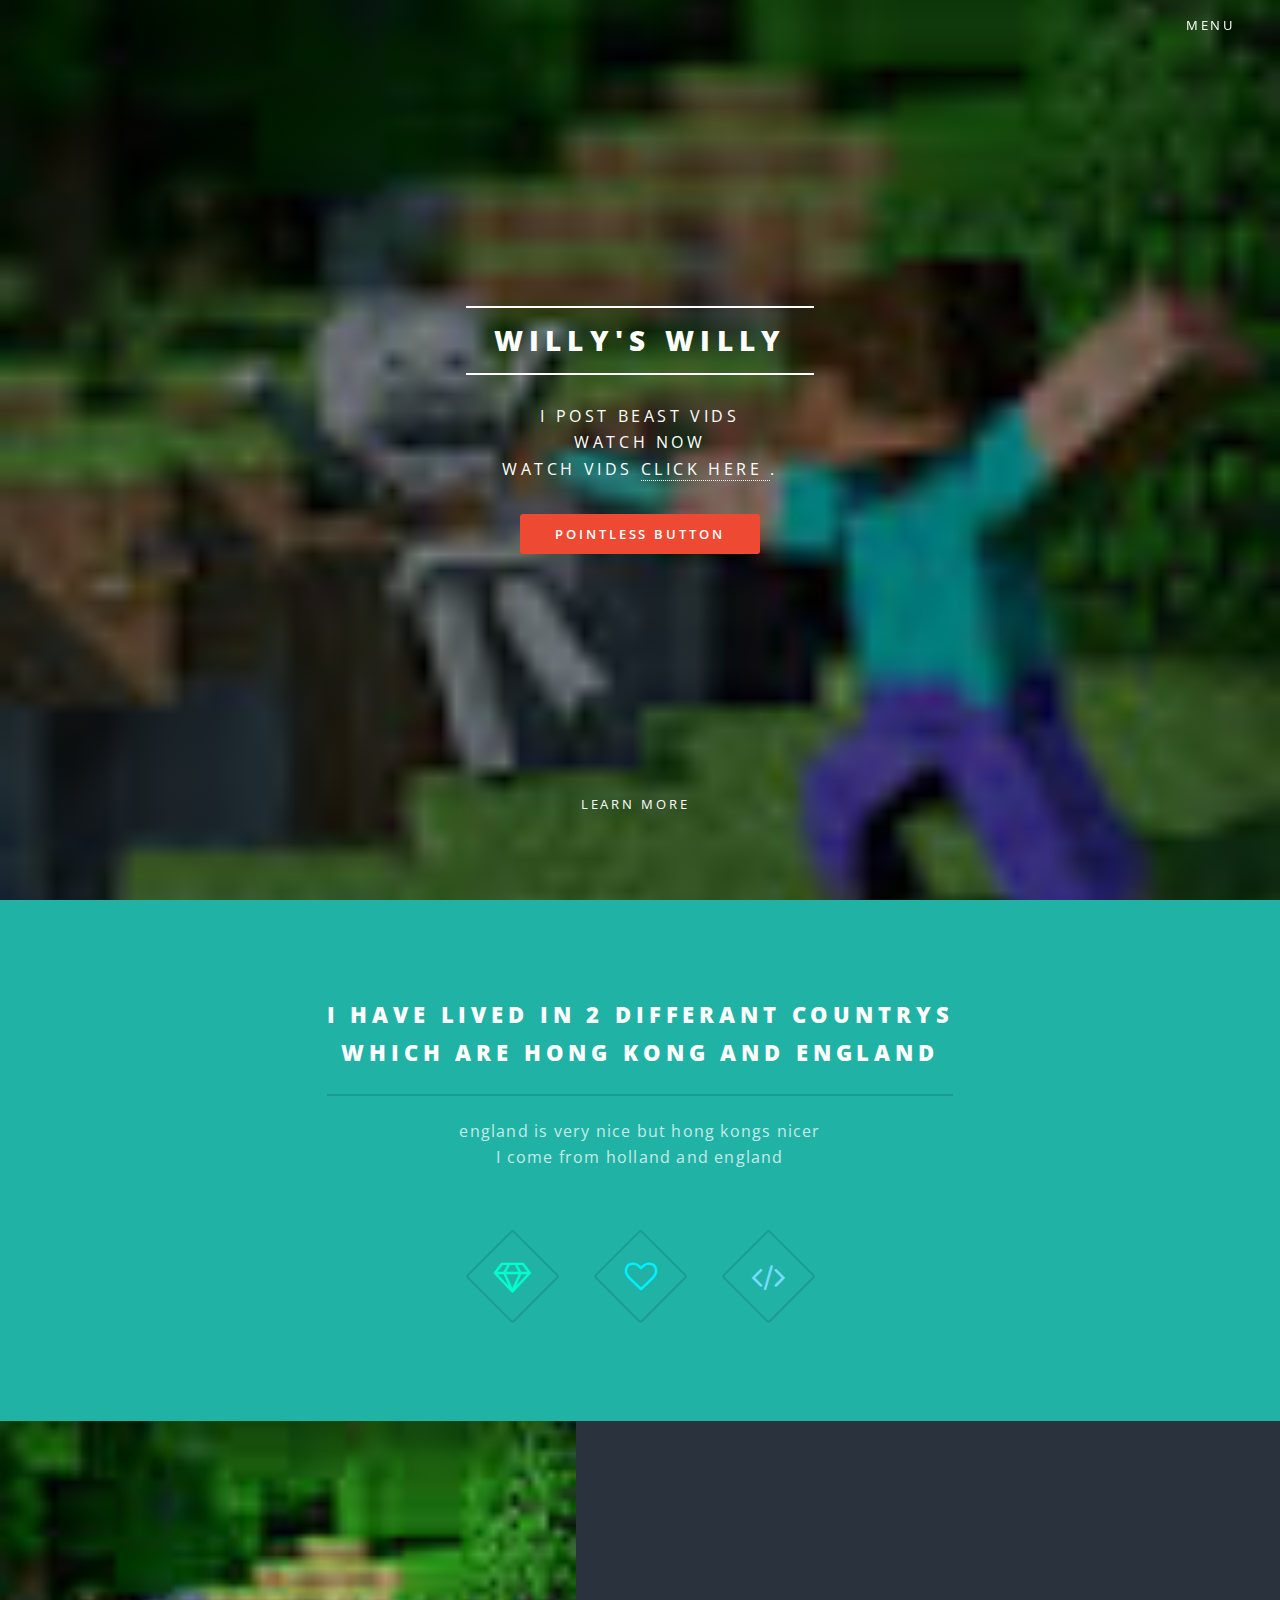
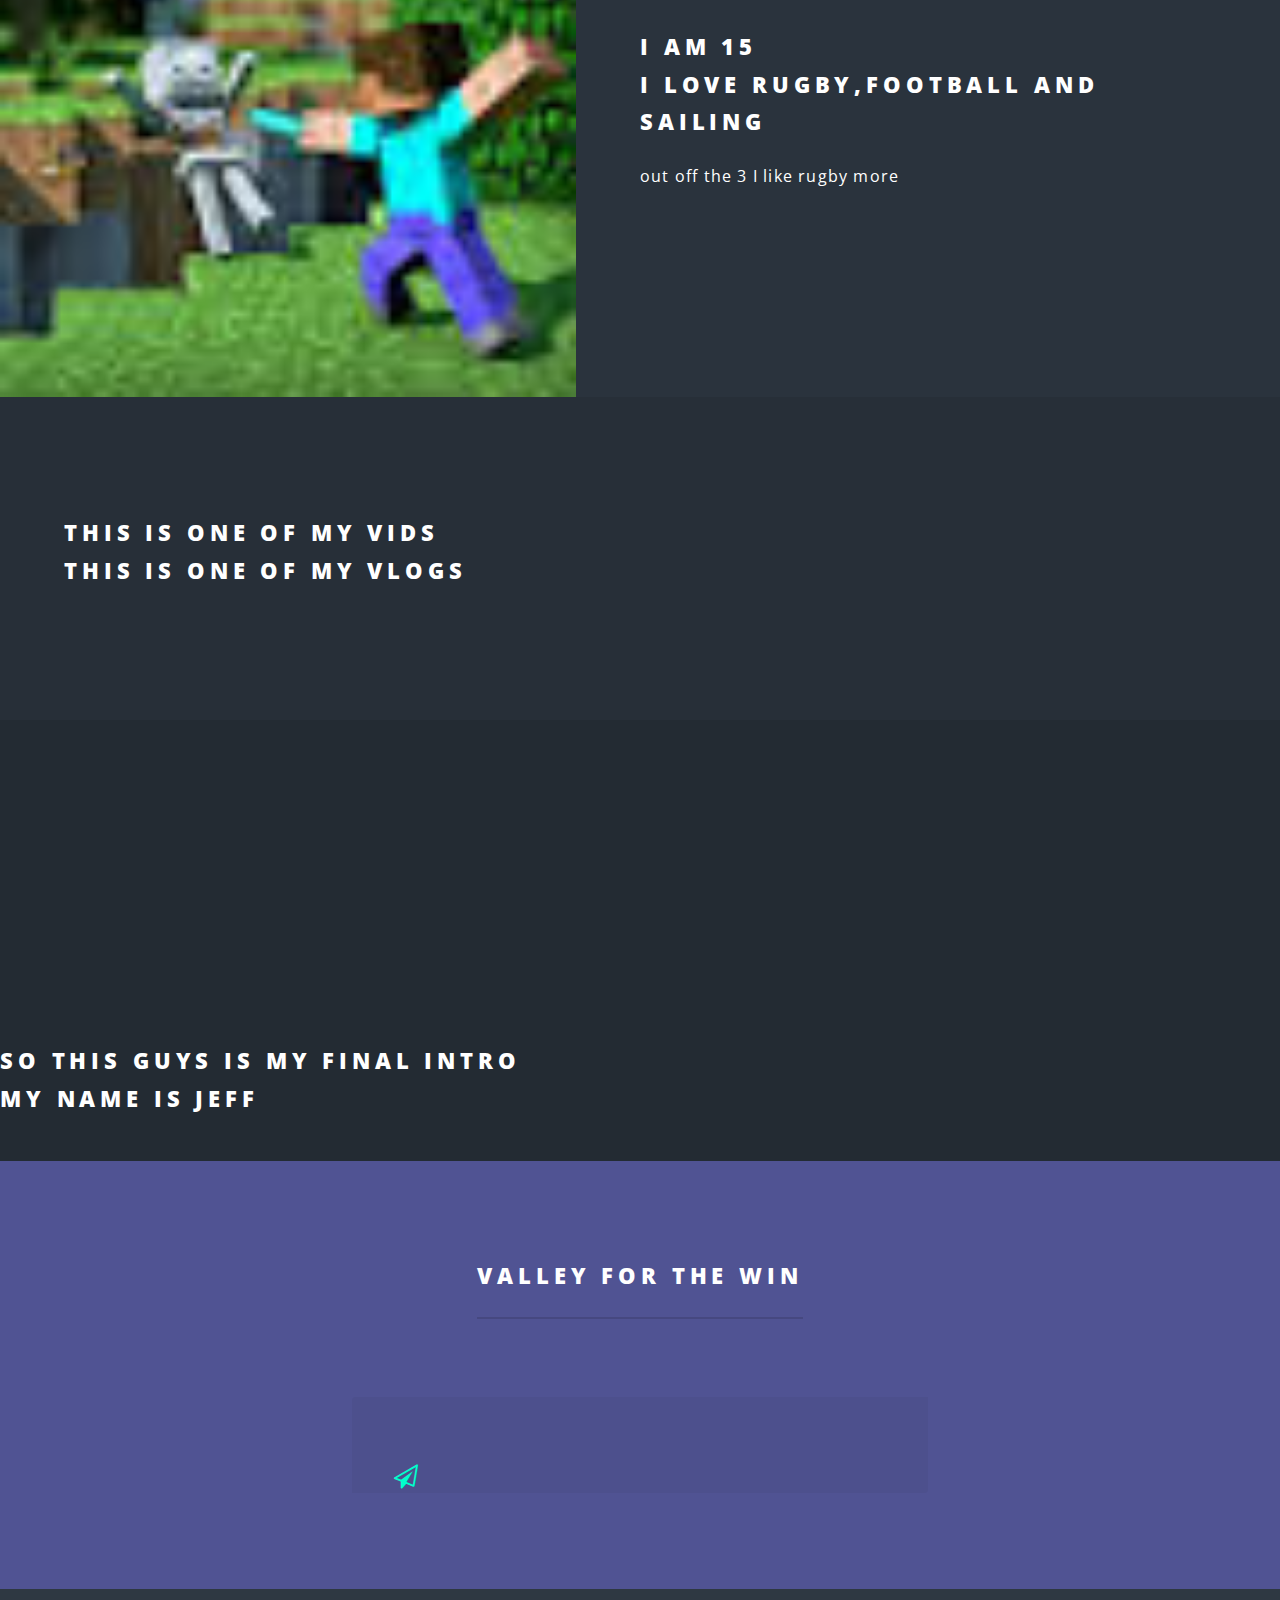
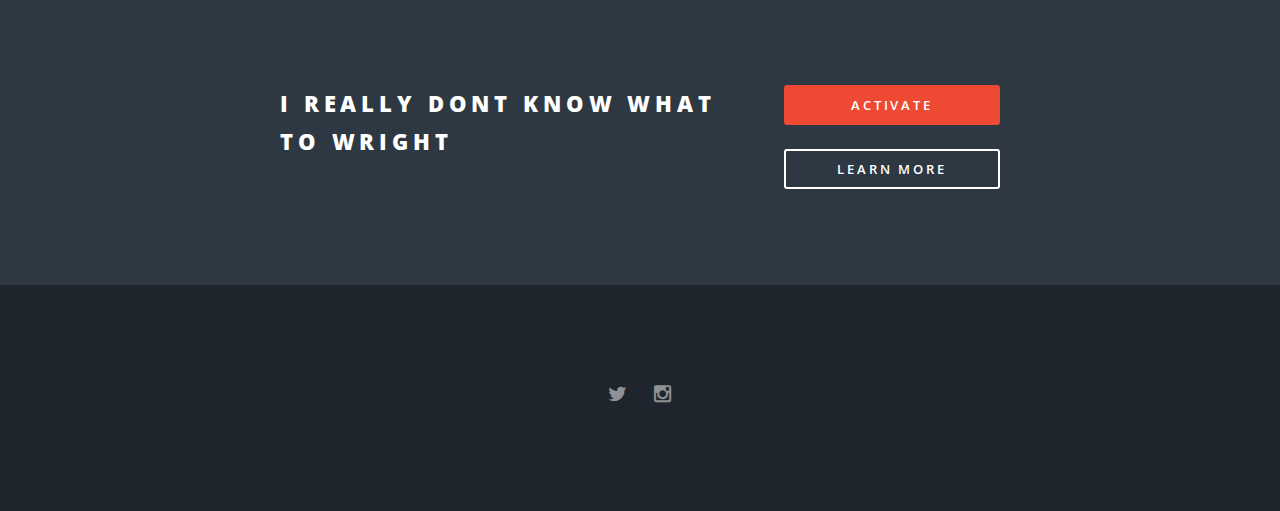
==== commit 0d6fcddf: "Update index.html" ====
--- a/index.html
+++ b/index.html
@@ -42,7 +42,7 @@
 				<!-- Banner -->
 					<section id="banner">
 						<div class="inner">
-							<h2>thearticminecraftplaya</h2>
+							<h2>willy's willy</h2>
 							<p>I post beast vids<br />
 							watch now<br />
 							watch vids <a href="https://www.youtube.com/channel/UCMGo0FbVNMgYN9sE5_bAZmQ">click here </a>.</p>
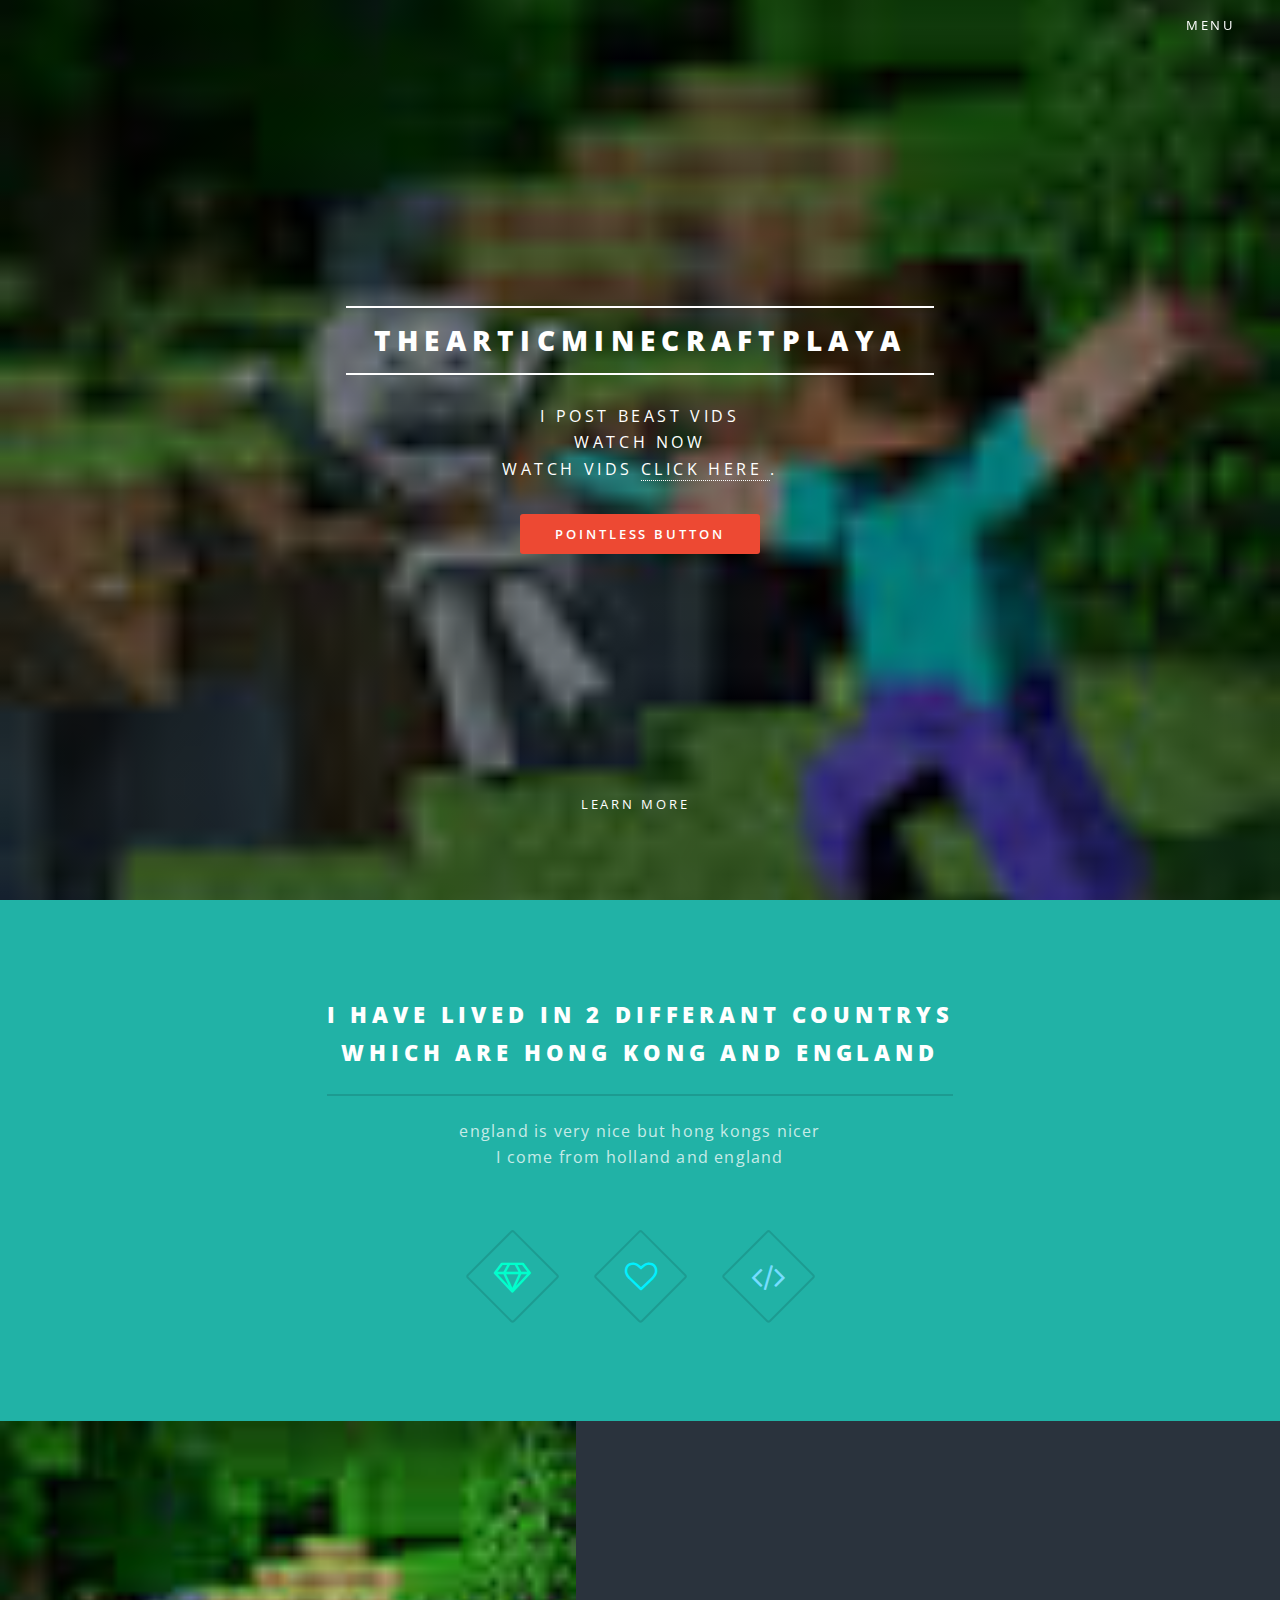
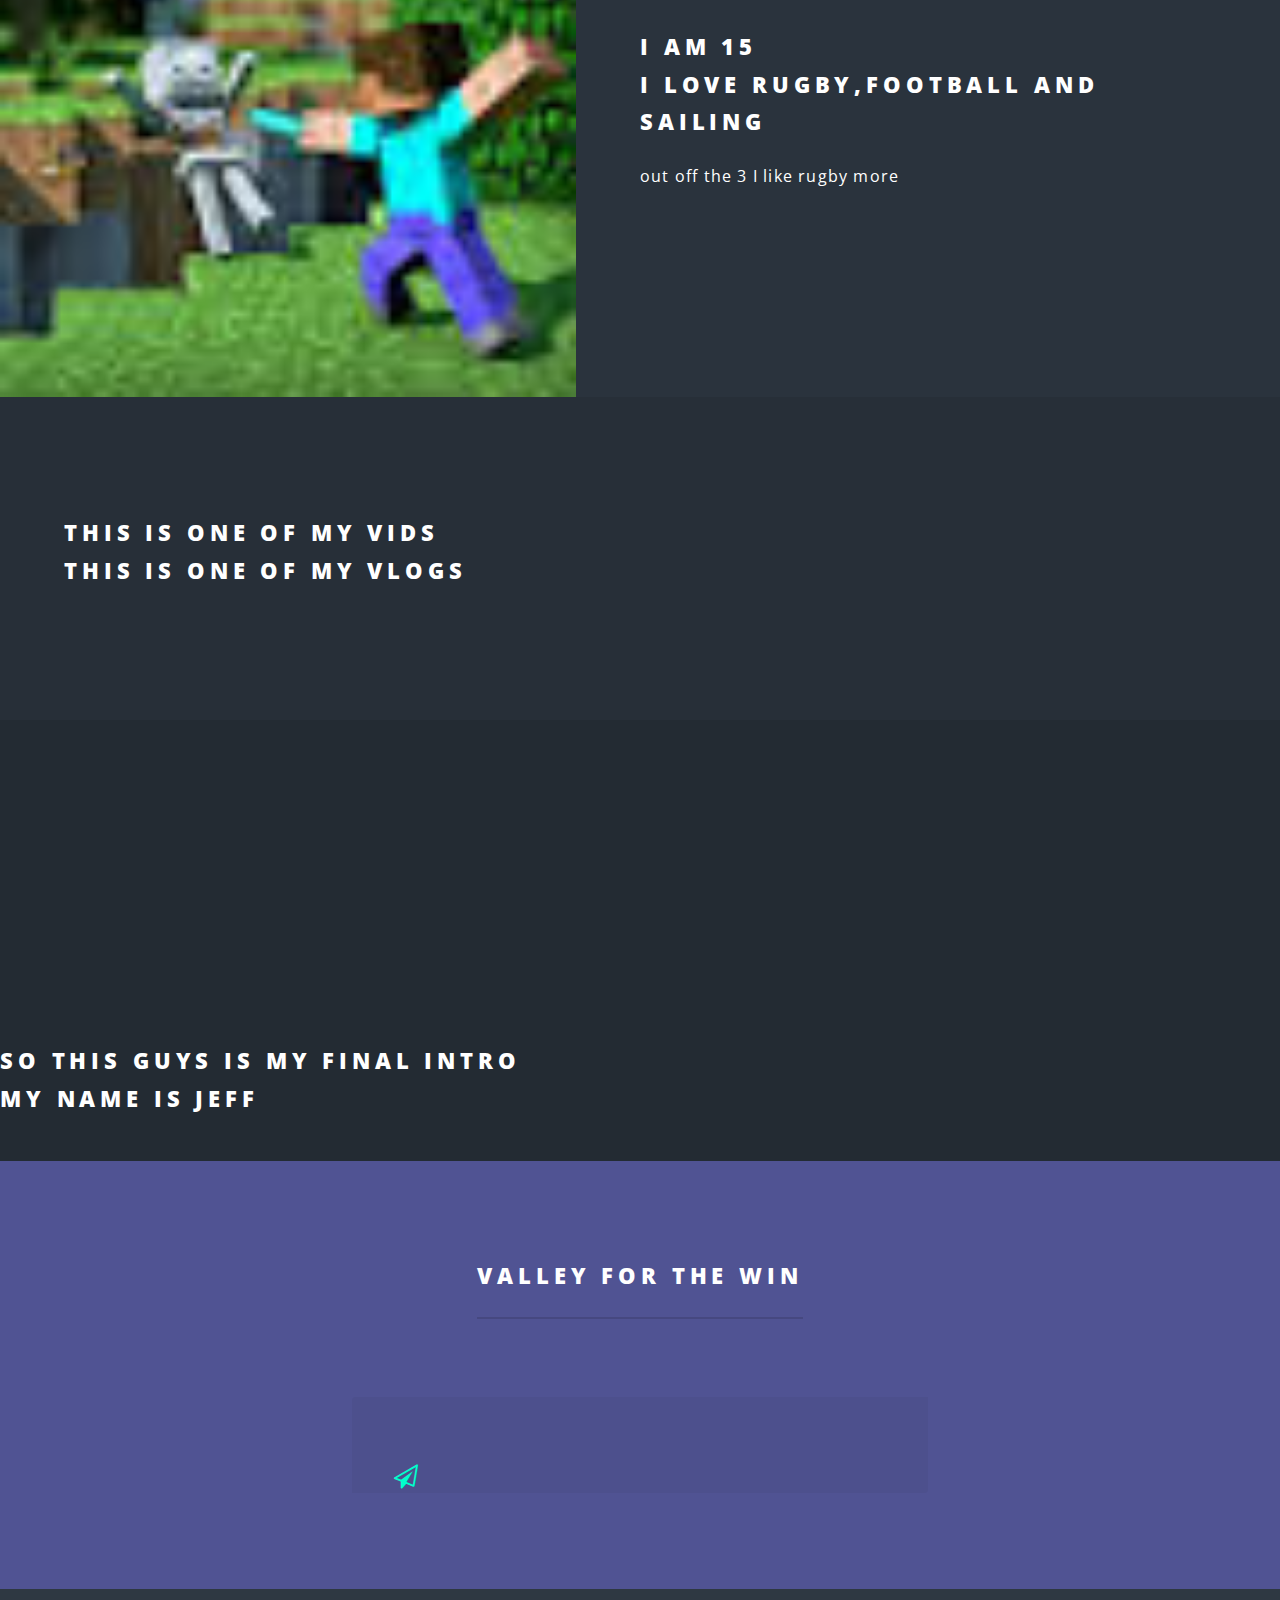
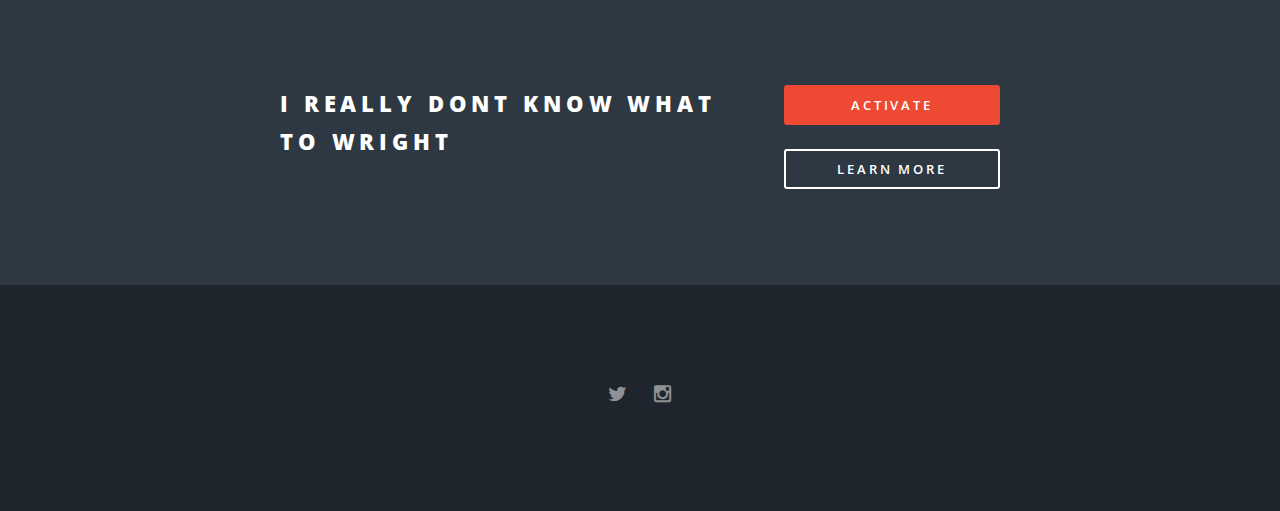
==== commit f9548c1b: "text change" ====
--- a/index.html
+++ b/index.html
@@ -42,7 +42,7 @@
 				<!-- Banner -->
 					<section id="banner">
 						<div class="inner">
-							<h2>willy's willy</h2>
+							<h2>thearticminecraftplaya</h2>
 							<p>I post beast vids<br />
 							watch now<br />
 							watch vids <a href="https://www.youtube.com/channel/UCMGo0FbVNMgYN9sE5_bAZmQ">click here </a>.</p>
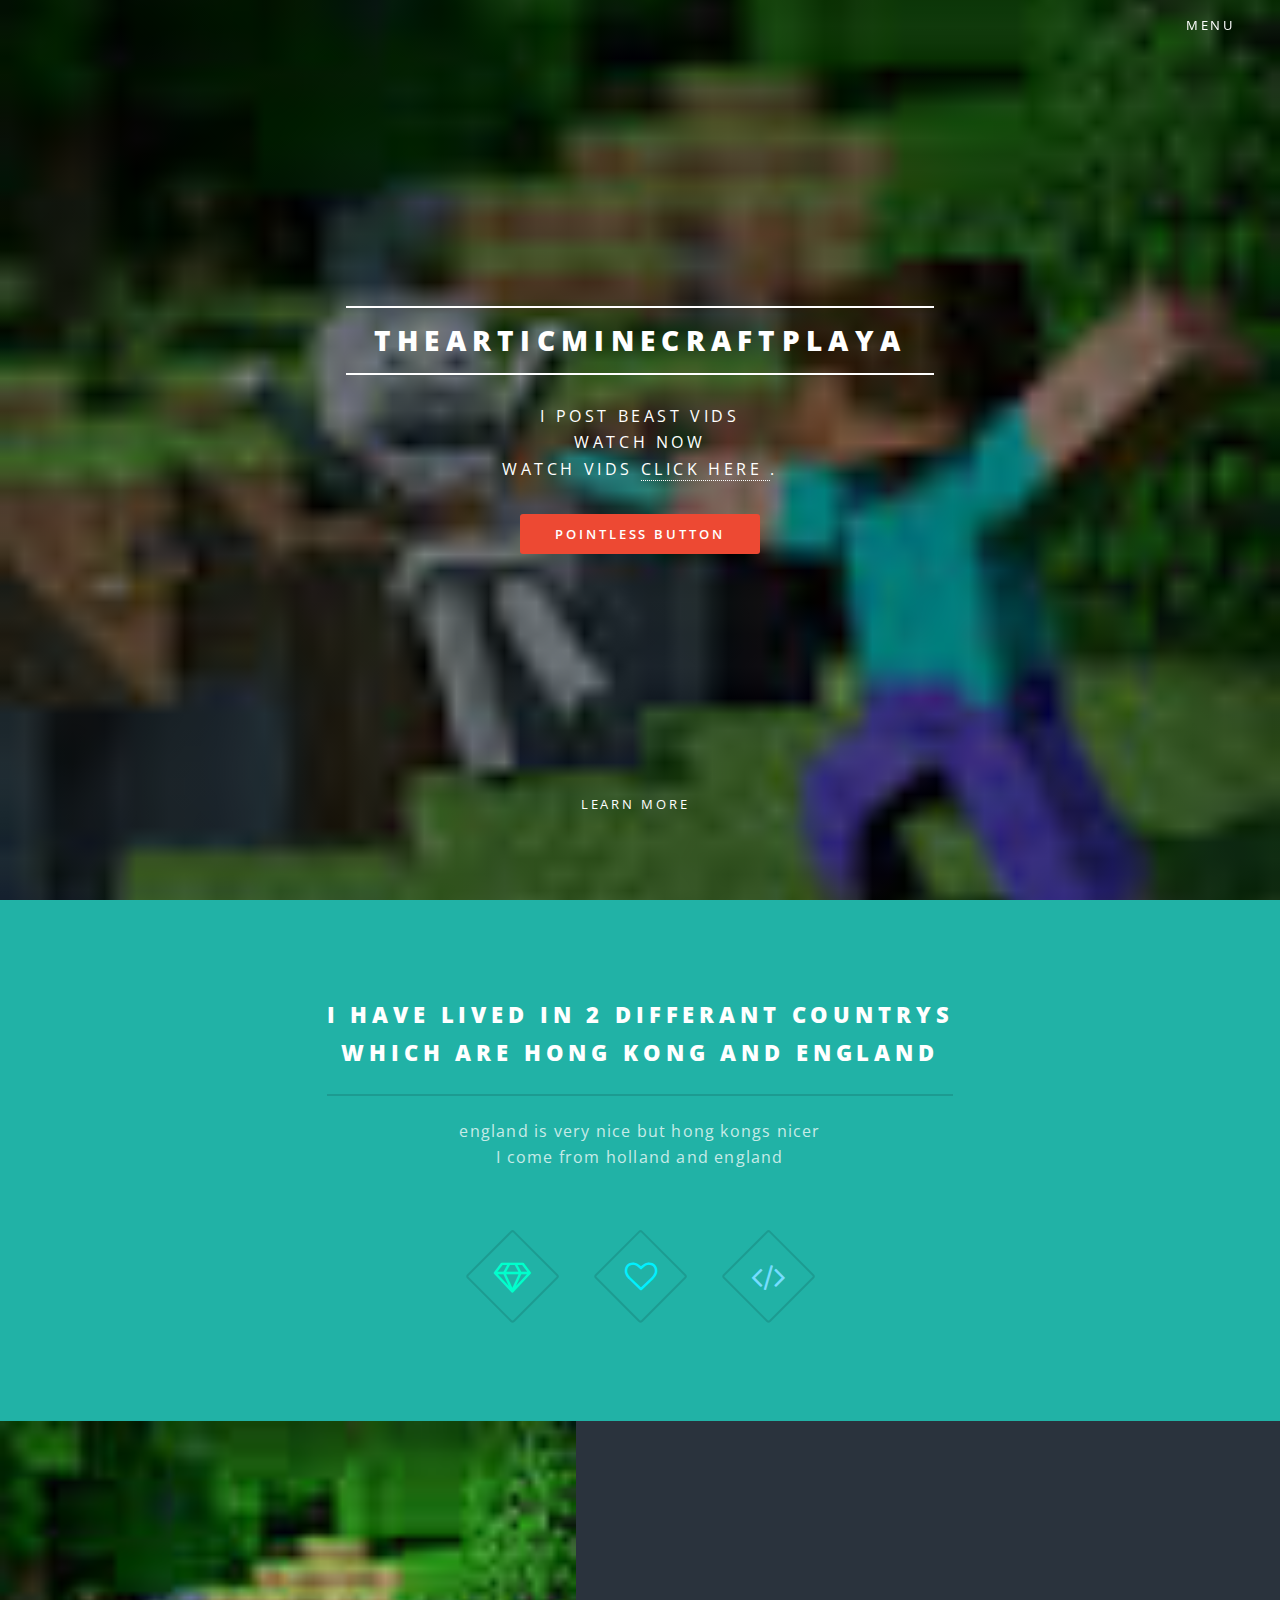
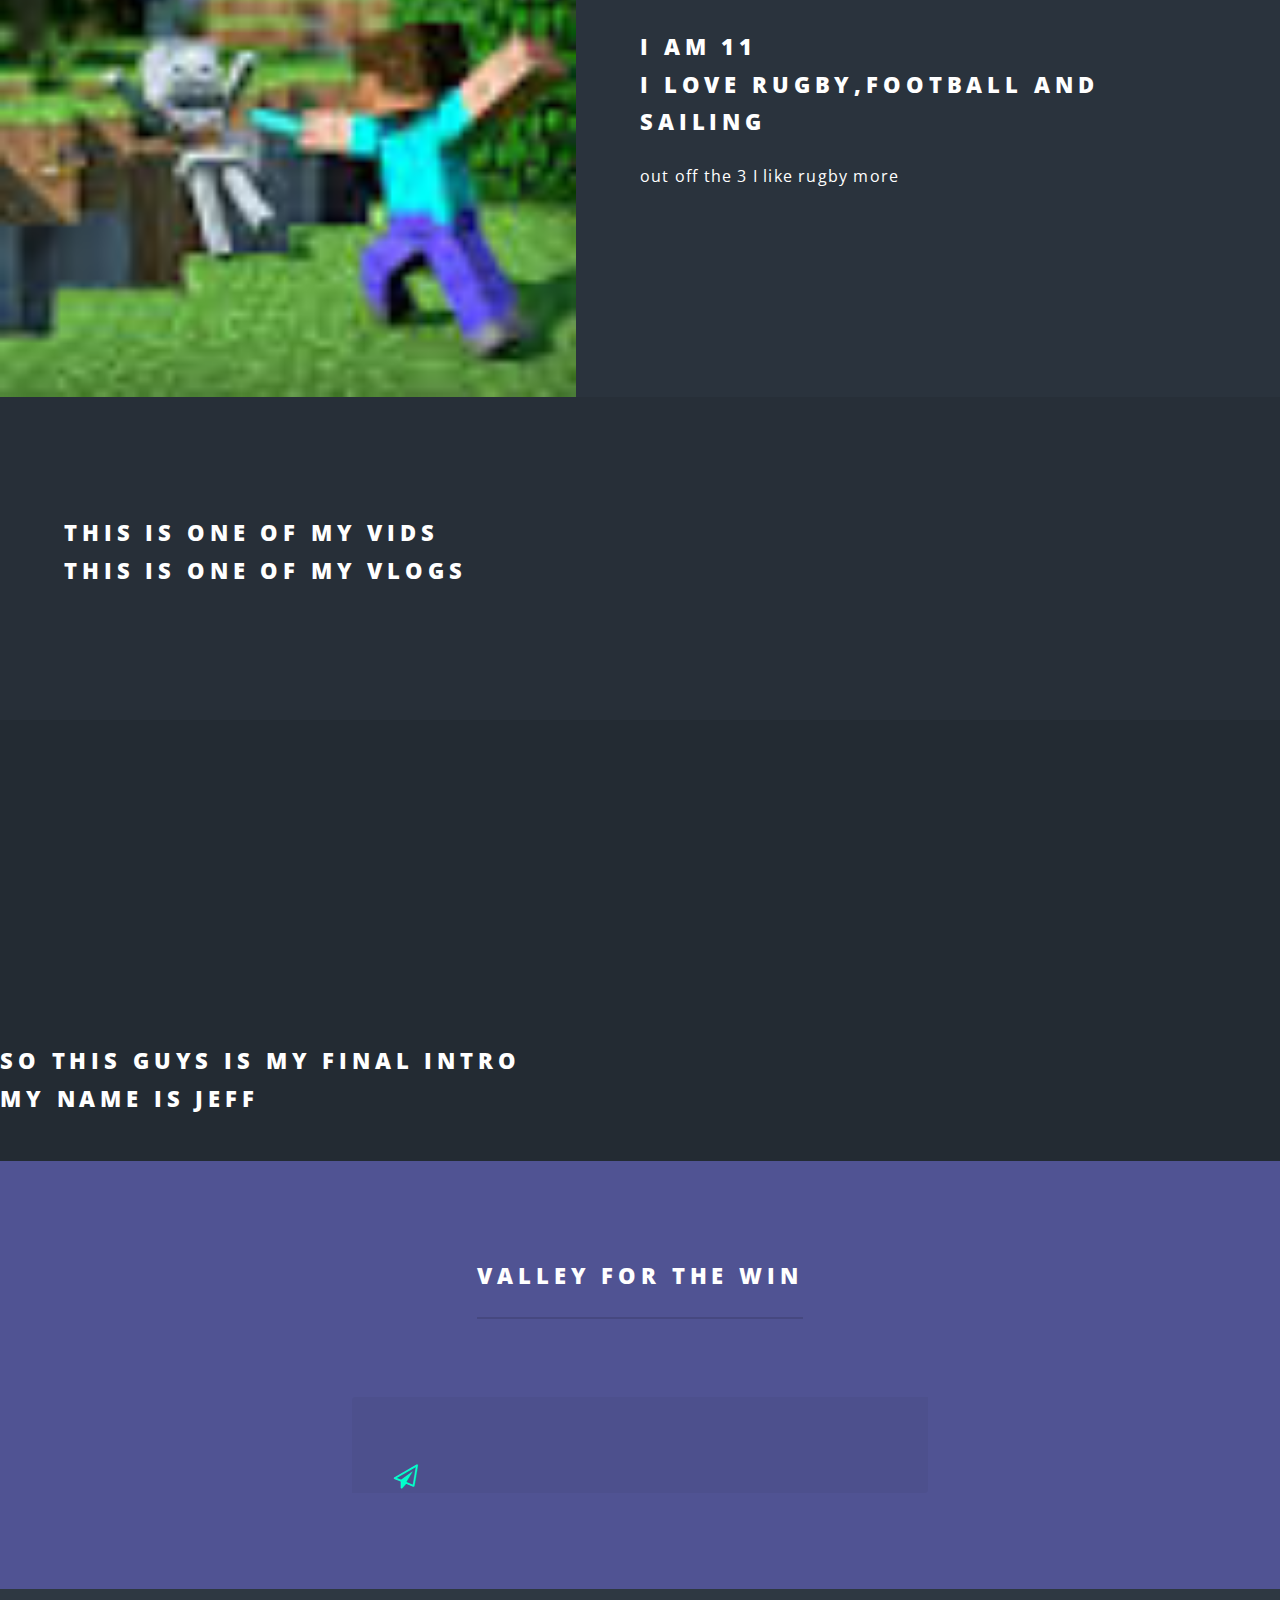
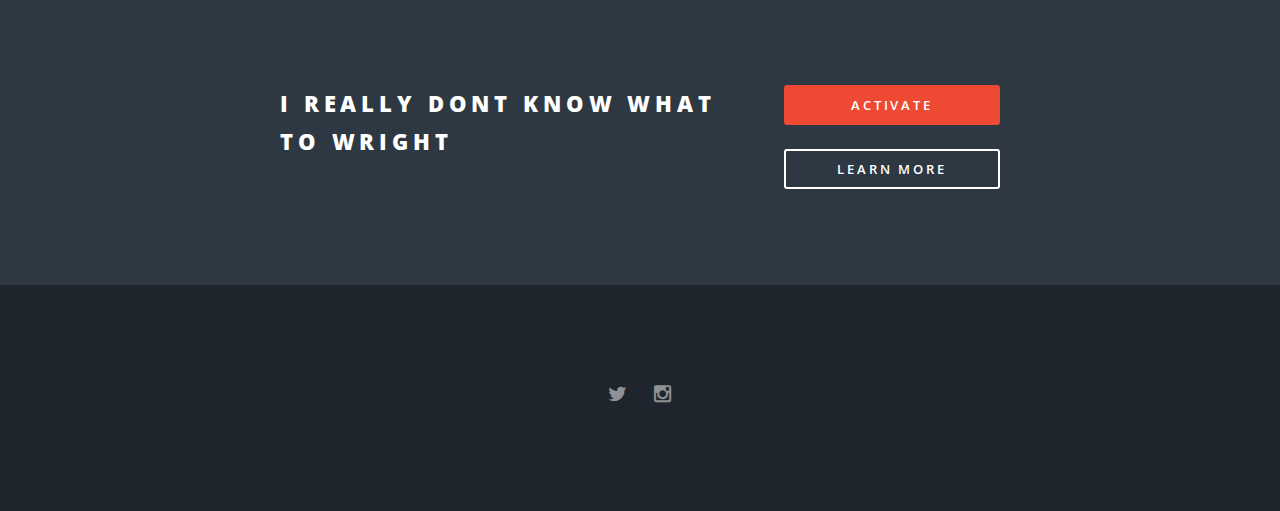
==== commit 5b9efbc7: "text change" ====
--- a/index.html
+++ b/index.html
@@ -5,6 +5,7 @@
 -->
 <html>
 	<head>
+		<link rel="shortcut icon" href="images/imgres_yI5_icon.ico" />
 		<title>thearticminecraftplaya</title>
 		<meta charset="utf-8" />
 		<meta name="viewport" content="width=device-width, initial-scale=1" />
@@ -28,10 +29,9 @@
 									<div id="menu">
 										<ul>
 											<li><a href="index.html">Home</a></li>
-											<li><a href="generic.html">Generic</a></li>
-											<li><a href="elements.html">Elements</a></li>
-											<li><a href="#">Sign Up</a></li>
-											<li><a href="#">Log In</a></li>
+										
+											<li><a href="https://accounts.google.com/SignUpWithoutGmail?service=youtube&continue=https%3A%2F%2Fwww.youtube.com%2Fsignin%3Ffeature%3Dsign_in_button%26hl%3Den%26app%3Ddesktop%26next%3D%252F%26action_handle_signin%3Dtrue&hl=en">Sign Up</a></li>
+											<li><a href="https://accounts.google.com/ServiceLogin?uilel=3&service=youtube&continue=https%3A%2F%2Fwww.youtube.com%2Fsignin%3Ffeature%3Dsign_in_button%26hl%3Den%26app%3Ddesktop%26next%3D%252F%26action_handle_signin%3Dtrue&passive=true&hl=en#identifier">Log In</a></li>
 										</ul>
 									</div>
 								</li>
@@ -74,7 +74,7 @@
 					<section id="two" class="wrapper alt style2">
 						<section class="spotlight">
 							<div class="image"><img src="images/pic06.jpg" alt="" /></div><div class="content">
-								<h2>I am 15<br />
+								<h2>I am 11<br />
 								I love rugby,football and sailing</h2>
 								<p>out off the 3 I like rugby more</p>
 						</section>
